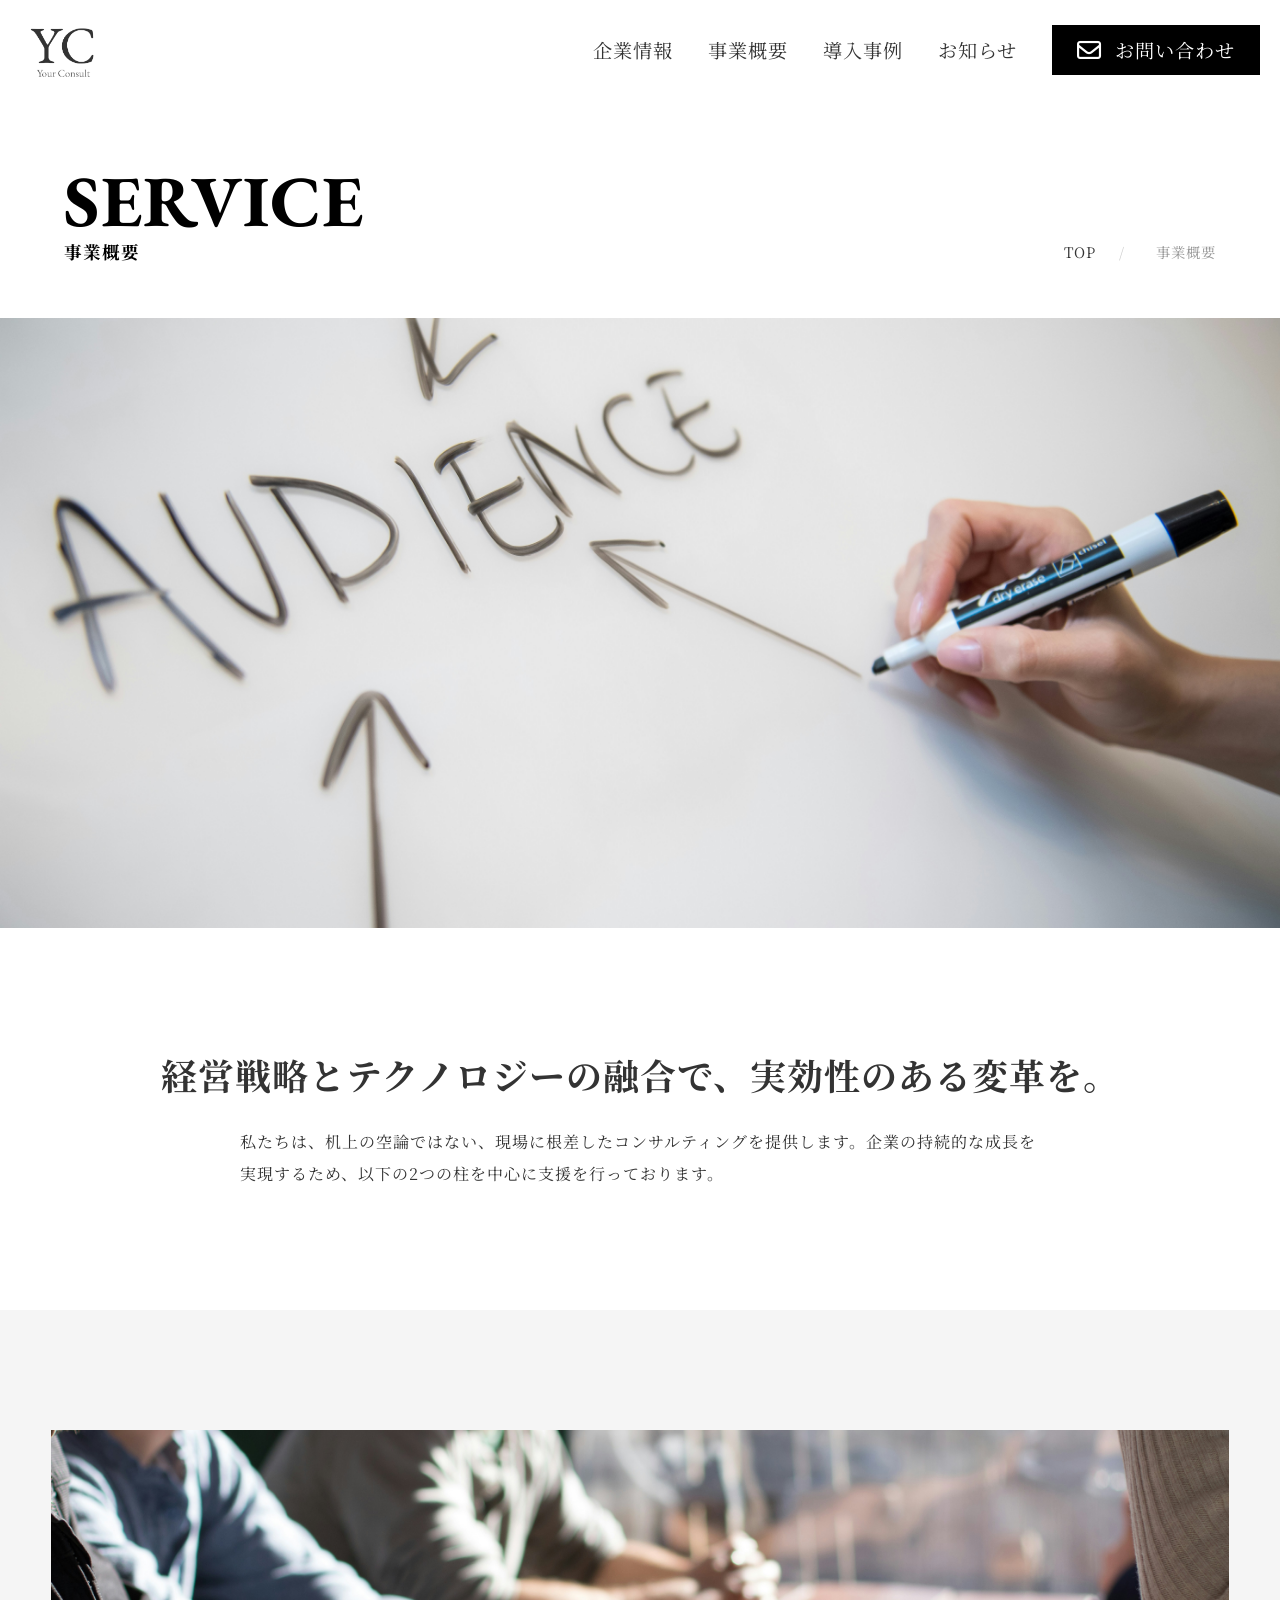
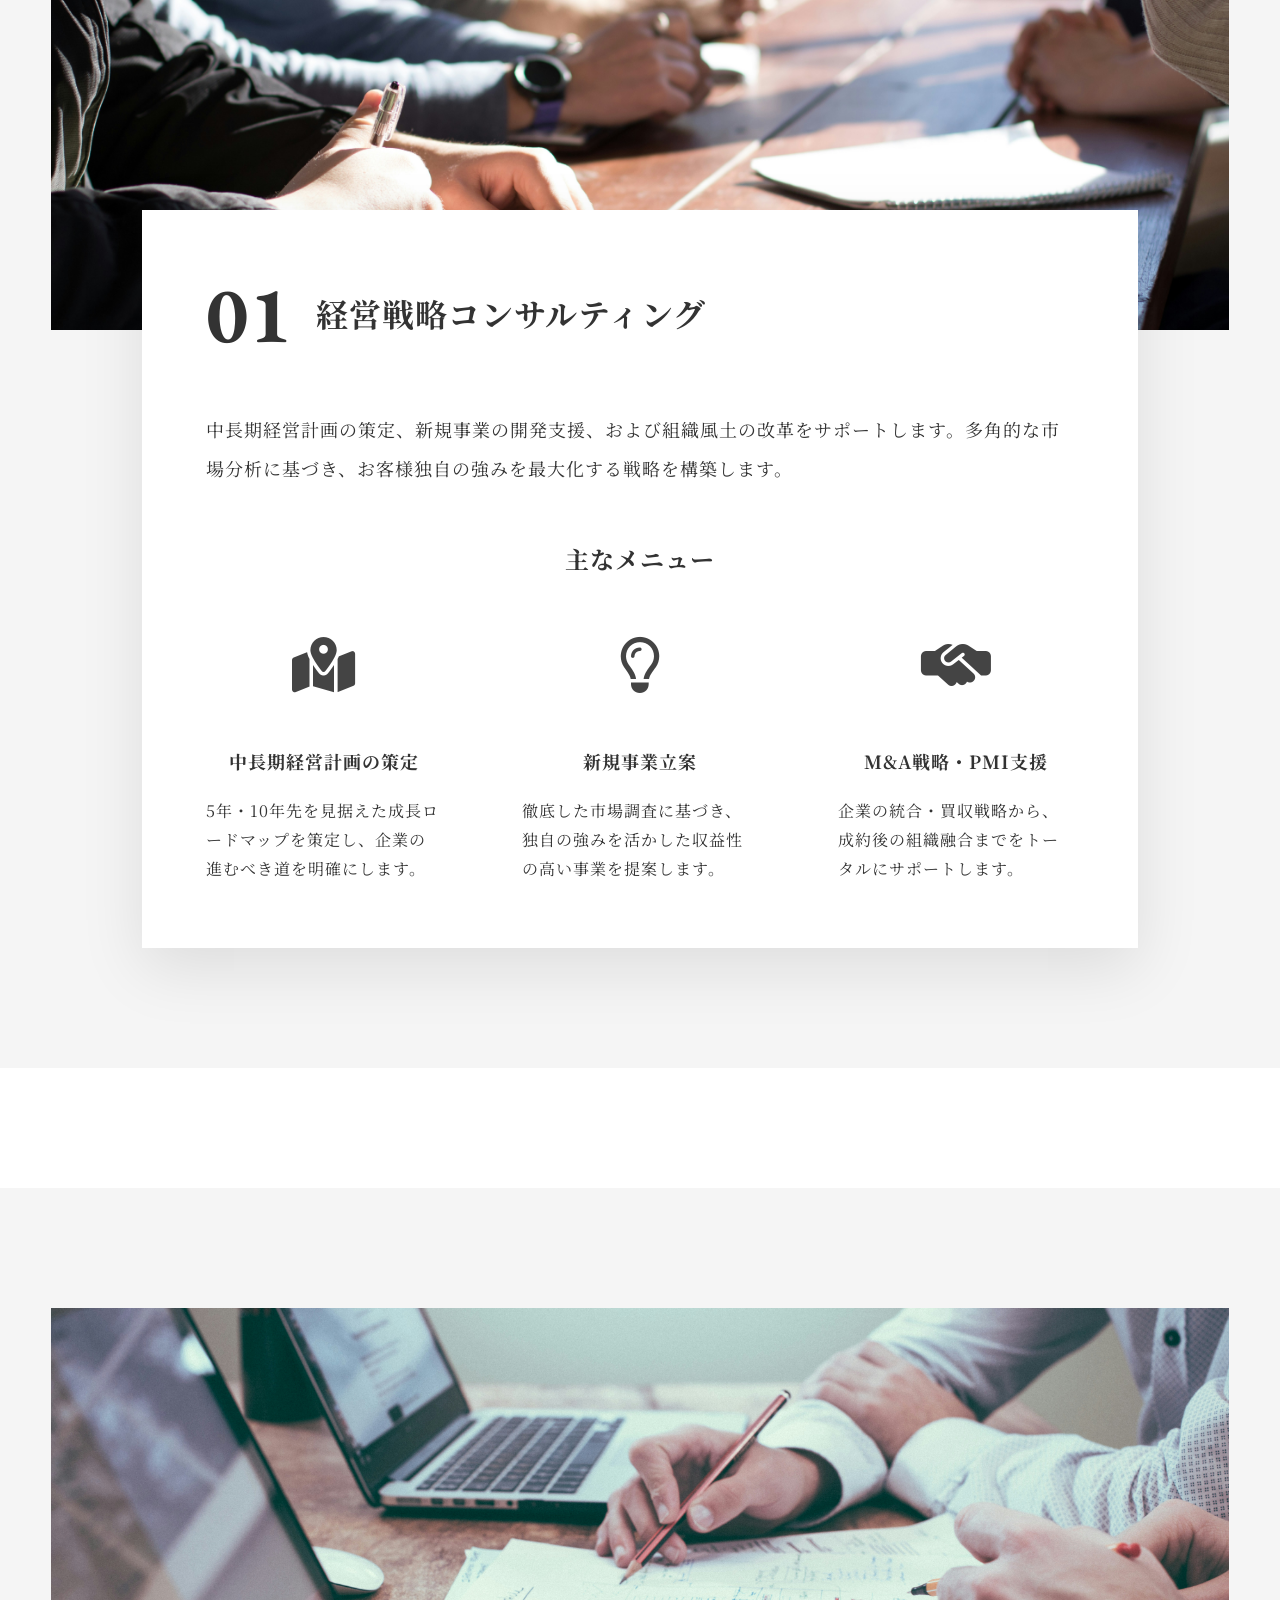
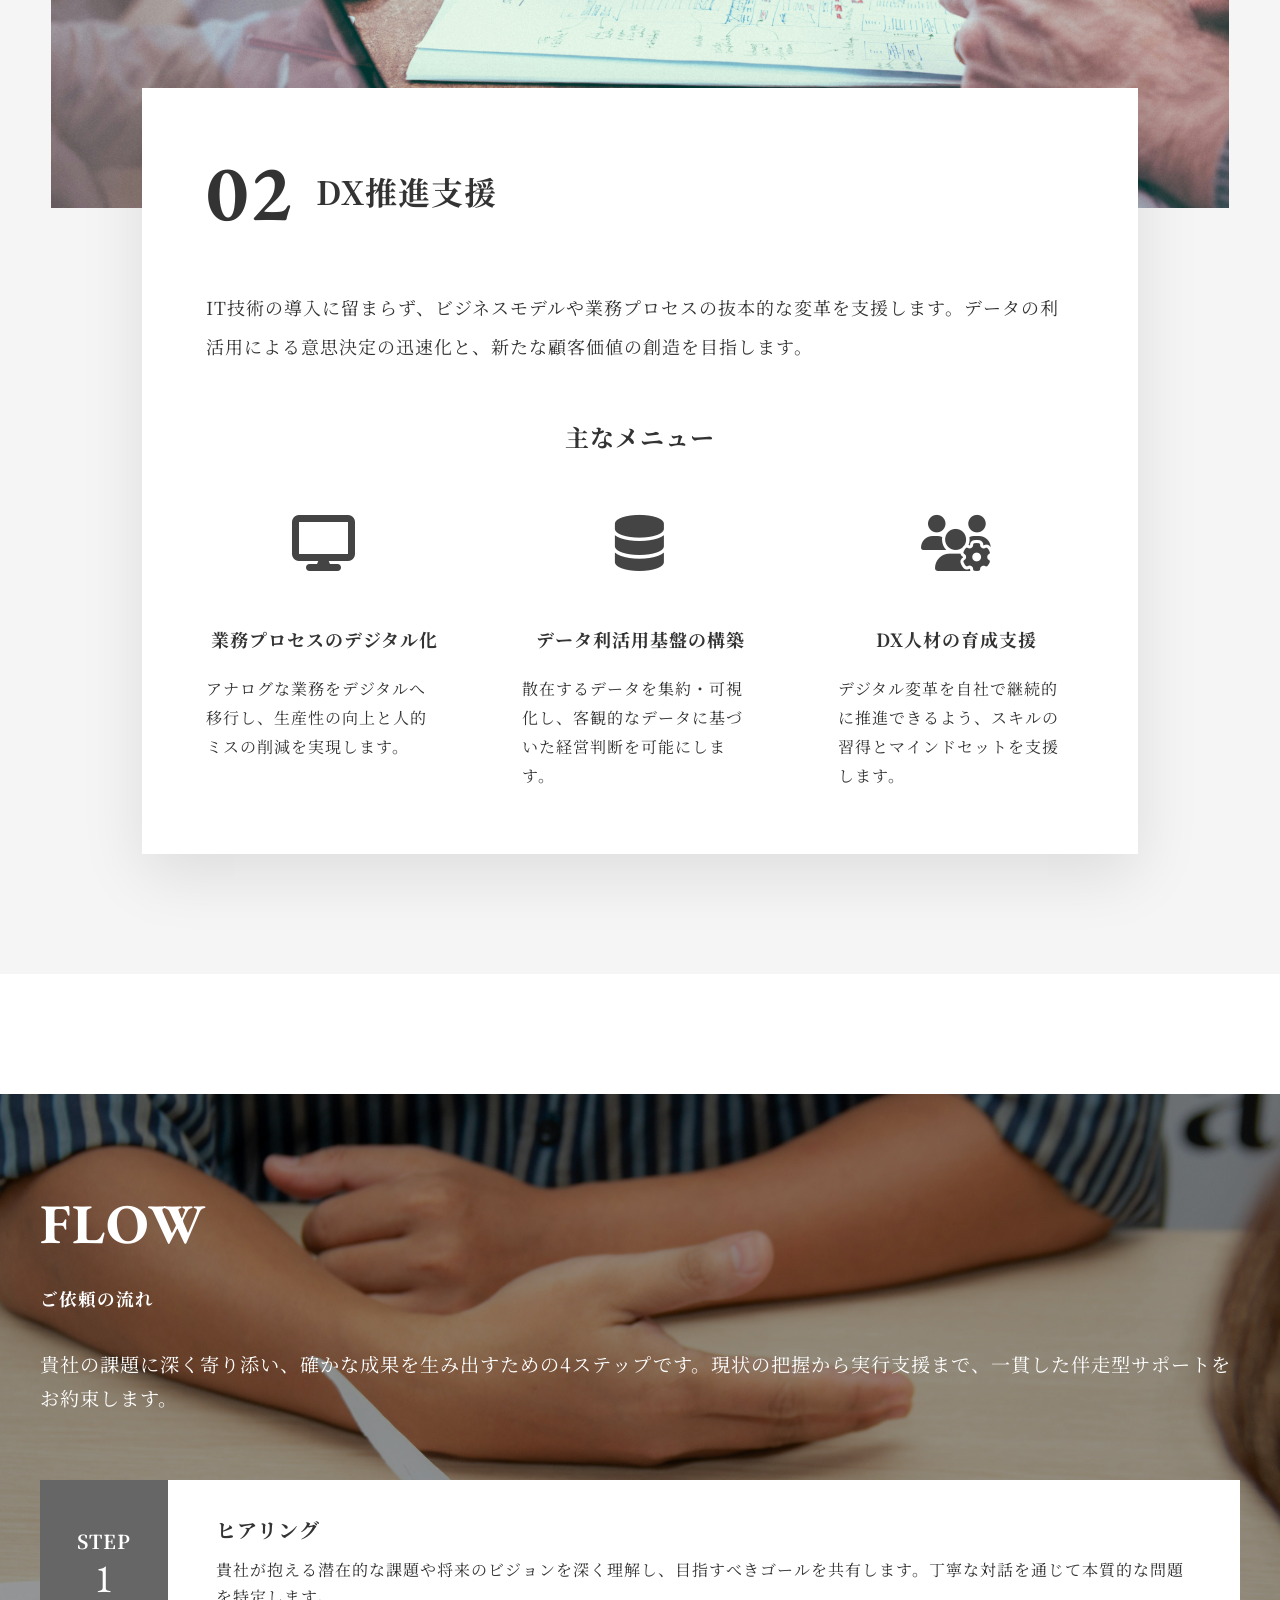
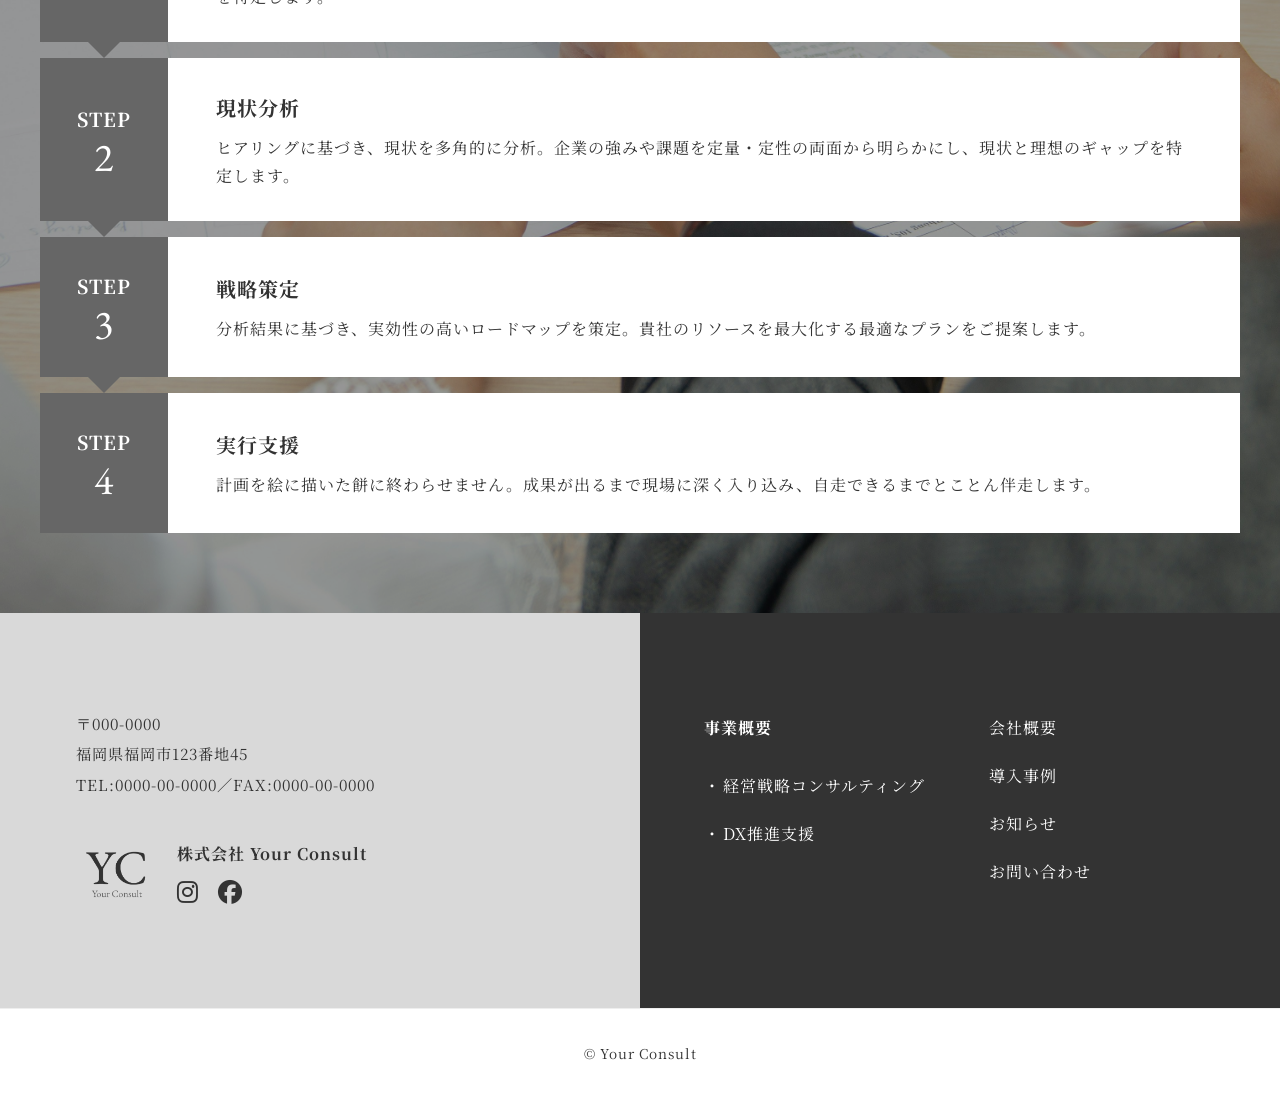
==== service.html @ 3cae65f7 "first-commit" ====
<!DOCTYPE html>
<html lang="ja">
<head>
  <meta charset="UTF-8">
  <meta http-equiv="X-UA-Compatible" content="IE=edge">
  <meta name="viewport" content="width=device-width, initial-scale=1">
  <title>YC | Your Consult</title> <link rel="icon" href="img/favicon.png"> <link rel="apple-touch-icon" href="img/favicon.png">

  <link rel="preconnect" href="https://fonts.googleapis.com">
  <link rel="preconnect" href="https://fonts.gstatic.com" crossorigin>
  <link rel="stylesheet" href="https://cdnjs.cloudflare.com/ajax/libs/font-awesome/6.5.1/css/all.min.css">
  <link href="https://fonts.googleapis.com/css2?family=EB+Garamond:ital,wght@0,400..800;1,400..800&family=Noto+Serif+JP:wght@200..900&display=swap" rel="stylesheet">

  <link rel="stylesheet" type="text/css" href="css/style.css">
</head>
<body>

  <header class="header" id="header">
  <div class="header-wrap">
    <h1 class="header-wrap__logo">
      <a href="index.html">
        <img src="img/logo.png" alt="ロゴ">
      </a>
    </h1>

    <div class="header-wrap__nav-wrapper">

      <div class="header-wrap__nav-logo">
        <a href="index.html">
          <img src="img/logo.png" alt="ロゴ">
        </a>
      </div>

      <nav class="header-wrap__nav">
        <ul class="header-wrap__list">
          <li class="header-wrap__item"><a href="company.html">企業情報</a></li>
          <li class="header-wrap__item"><a href="service.html">事業概要</a></li>
          <li class="header-wrap__item"><a href="works.html">導入事例</a></li>
          <li class="header-wrap__item"><a href="news.html">お知らせ</a></li>
        </ul>
      </nav>

      <div class="header-wrap__contact">
        <a href="contact.html">
          <i class="fa-regular fa-envelope"></i>
          <span class="contact-text">お問い合わせ</span>
        </a>
      </div>
    </div> <button class="toggle_btn" id="js-hamburger">
      <span></span>
      <span></span>
    </button>
    
  </div>
</header>

<main>

    <section class="p-lower-header">
  <div class="p-lower-header__inner">
    <div class="p-lower-header__title-set">
      <h2 class="p-lower-header__eng">SERVICE</h2>
      <p class="p-lower-header__jp">事業概要</p>
    </div>
    <nav class="breadcrumb" aria-label="パンくずリスト">
      <ul class="breadcrumb__list">
        <li class="breadcrumb__item">
          <a href="index.html">TOP</a>
        </li>
        <li class="breadcrumb__item">
          <span>事業概要</span>
        </li>
      </ul>
    </nav>
  </div>
</section>

<div class="p-lower-visual">
  <div class="p-lower-visual__img">
    <img src="img/service-fv.jpg" alt="事業概要メインビジュアル">
  </div>
</div>

<section class="p-service-lead">
  <div class="l-inner">
    <h3 class="p-service-lead__ttl">経営戦略とテクノロジーの融合で、実効性のある変革を。</h3>
    <p class="p-service-lead__txt">
      私たちは、机上の空論ではない、現場に根差したコンサルティングを提供します。企業の持続的な成長を実現するため、以下の2つの柱を中心に支援を行っております。
    </p>
  </div>
</section>


<section id="service-strategy" class="p-service-content">
  <div class="p-service-content__container">
    
    <div class="p-service-content__img">
      <img src="img/service01.jpg" alt="経営戦略コンサルティング">
    </div>

    <div class="p-service-content__box">
      <div class="p-service-content__head">
        <span class="p-service-content__num">01</span>
        <h2 class="p-service-content__ttl">経営戦略コンサルティング</h2>
      </div>

      <p class="p-service-content__lead-txt">
        中長期経営計画の策定、新規事業の開発支援、および組織風土の改革をサポートします。多角的な市場分析に基づき、お客様独自の強みを最大化する戦略を構築します。
      </p>

      <div class="p-service-menu">
        <h3 class="p-service-menu__ttl">主なメニュー</h3>
        <ul class="p-service-menu__list">
          <li class="p-service-menu__item">
            <div class="p-service-menu__icon"><i class="fa-solid fa-map-location-dot"></i></div>
            <p class="p-service-menu__sub-ttl">中長期経営計画の策定</p>
            <p class="p-service-menu__sub-txt">5年・10年先を見据えた成長ロードマップを策定し、企業の進むべき道を明確にします。</p>
          </li>
          <li class="p-service-menu__item">
            <div class="p-service-menu__icon"><i class="fa-regular fa-lightbulb"></i></div>
            <p class="p-service-menu__sub-ttl">新規事業立案</p>
            <p class="p-service-menu__sub-txt">徹底した市場調査に基づき、独自の強みを活かした収益性の高い事業を提案します。</p>
          </li>
          <li class="p-service-menu__item">
            <div class="p-service-menu__icon"><i class="fa-solid fa-handshake-simple"></i></div>
            <p class="p-service-menu__sub-ttl">M&A戦略・PMI支援</p>
            <p class="p-service-menu__sub-txt">企業の統合・買収戦略から、成約後の組織融合までをトータルにサポートします。</p>
          </li>
        </ul>
      </div>
    </div>
  </div>
</section>

<section id="service-dx" class="p-service-content">
  <div class="p-service-content__container">
    
    <div class="p-service-content__img">
      <img src="img/fv-service002.jpg" alt="DX推進支援">
    </div>

    <div class="p-service-content__box">
      <div class="p-service-content__head">
        <span class="p-service-content__num">02</span>
        <h2 class="p-service-content__ttl">DX推進支援</h2>
      </div>

      <p class="p-service-content__lead-txt">
        IT技術の導入に留まらず、ビジネスモデルや業務プロセスの抜本的な変革を支援します。データの利活用による意思決定の迅速化と、新たな顧客価値の創造を目指します。
      </p>

      <div class="p-service-menu">
        <h3 class="p-service-menu__ttl">主なメニュー</h3>
        <ul class="p-service-menu__list">
          <li class="p-service-menu__item">
            <div class="p-service-menu__icon"><i class="fa-solid fa-display"></i></div>
            <p class="p-service-menu__sub-ttl">業務プロセスのデジタル化</p>
            <p class="p-service-menu__sub-txt">アナログな業務をデジタルへ移行し、生産性の向上と人的ミスの削減を実現します。</p>
          </li>
          <li class="p-service-menu__item">
            <div class="p-service-menu__icon"><i class="fa-solid fa-database"></i></div>
            <p class="p-service-menu__sub-ttl">データ利活用基盤の構築</p>
            <p class="p-service-menu__sub-txt">散在するデータを集約・可視化し、客観的なデータに基づいた経営判断を可能にします。</p>
          </li>
          <li class="p-service-menu__item">
            <div class="p-service-menu__icon"><i class="fa-solid fa-users-gear"></i></div>
            <p class="p-service-menu__sub-ttl">DX人材の育成支援</p>
            <p class="p-service-menu__sub-txt">デジタル変革を自社で継続的に推進できるよう、スキルの習得とマインドセットを支援します。</p>
          </li>
        </ul>
      </div>
    </div>
  </div>
</section>

<section id="service-flow" class="p-service-flow">
  <div class="l-inner p-service-flow__container">
    
    <div class="p-service-flow__head">
      <h2 class="p-service-flow__ttl">FLOW</h2>
      <p class="p-service-flow__sub-ttl">ご依頼の流れ</p>
    </div>

    <p class="p-service-flow__lead">
      貴社の課題に深く寄り添い、確かな成果を生み出すための4ステップです。現状の把握から実行支援まで、一貫した伴走型サポートをお約束します。
    </p>

    <div class="p-service-flow__list">
      
      <div class="p-service-flow__item">
        <div class="p-service-flow__step">
          <span class="p-service-flow__step-label">STEP</span>
          <span class="p-service-flow__step-num">1</span>
        </div>
        <div class="p-service-flow__body">
          <h3 class="p-service-flow__item-ttl">ヒアリング</h3>
          <p class="p-service-flow__item-txt">貴社が抱える潜在的な課題や将来のビジョンを深く理解し、目指すべきゴールを共有します。丁寧な対話を通じて本質的な問題を特定します。</p>
        </div>
      </div>

      <div class="p-service-flow__item">
        <div class="p-service-flow__step">
          <span class="p-service-flow__step-label">STEP</span>
          <span class="p-service-flow__step-num">2</span>
        </div>
        <div class="p-service-flow__body">
          <h3 class="p-service-flow__item-ttl">現状分析</h3>
          <p class="p-service-flow__item-txt">ヒアリングに基づき、現状を多角的に分析。企業の強みや課題を定量・定性の両面から明らかにし、現状と理想のギャップを特定します。</p>
        </div>
      </div>

      <div class="p-service-flow__item">
        <div class="p-service-flow__step">
          <span class="p-service-flow__step-label">STEP</span>
          <span class="p-service-flow__step-num">3</span>
        </div>
        <div class="p-service-flow__body">
          <h3 class="p-service-flow__item-ttl">戦略策定</h3>
          <p class="p-service-flow__item-txt">分析結果に基づき、実効性の高いロードマップを策定。貴社のリソースを最大化する最適なプランをご提案します。</p>
        </div>
      </div>

      <div class="p-service-flow__item --last">
        <div class="p-service-flow__step">
          <span class="p-service-flow__step-label">STEP</span>
          <span class="p-service-flow__step-num">4</span>
        </div>
        <div class="p-service-flow__body">
          <h3 class="p-service-flow__item-ttl">実行支援</h3>
          <p class="p-service-flow__item-txt">計画を絵に描いた餅に終わらせません。成果が出るまで現場に深く入り込み、自走できるまでとことん伴走します。</p>
        </div>
      </div>

    </div>
  </div>
</section>






</main>



<footer class="footer">
  <div class="footer-wrap">
    <div class="footer-left">
      <div class="footer-left__inner">
        <p class="footer-info">
          〒000-0000<br>
          福岡県福岡市123番地45<br>
          TEL:0000-00-0000／FAX:0000-00-0000
        </p>

        <div class="footer-logo-set">
          <div class="footer-logo">
            <a href="index.html">
              <img src="img/logo.png" alt="株式会社 Your Consult">
            </a>
          </div>
          <div class="footer-company-info">
            <span class="footer-company-name">株式会社 Your Consult</span>
            <div class="footer-sns">
              <a href="#"><i class="fa-brands fa-instagram"></i></a>
              <a href="#"><i class="fa-brands fa-facebook"></i></a>
            </div>
          </div>
        </div>
      </div>
    </div>

    <div class="footer-right">
      <div class="footer-right__inner">
        <div class="footer-nav">
          <div class="footer-nav__group">
            <a href="service.html" class="footer-nav__ttl">事業概要</a>
            <ul class="footer-nav__list --dot">
              <li><a href="#">経営戦略コンサルティング</a></li>
              <li><a href="#">DX推進支援</a></li>
            </ul>
          </div>
          <div class="footer-nav__group">
            <ul class="footer-nav__list">
              <li><a href="company.html">会社概要</a></li>
              <li><a href="works.html">導入事例</a></li>
              <li><a href="news.html">お知らせ</a></li>
              <li><a href="contact.html">お問い合わせ</a></li>
            </ul>
          </div>
        </div>
      </div>
    </div>
  </div>
  <p class="copyright">&copy; Your Consult</p>
</footer>









  <script src="https://ajax.googleapis.com/ajax/libs/jquery/3.6.0/jquery.min.js"></script>
  <script type="text/javascript" src="js/main.js"></script>
</body>
</html>
---- css/style.css ----
@charset "UTF-8";
html, body, div, span, object, iframe,
h1, h2, h3, h4, h5, h6, p, blockquote, pre,
abbr, address, cite, code,
del, dfn, em, img, ins, kbd, q, samp,
small, strong, sub, sup, var,
b, i,
dl, dt, dd, ol, ul, li,
fieldset, form, label, legend,
table, caption, tbody, tfoot, thead, tr, th, td,
article, aside, canvas, details, figcaption, figure,
footer, header, hgroup, menu, nav, section, summary,
time, mark, audio, video {
  margin: 0;
  padding: 0;
  border: 0;
  outline: 0;
  font-size: 100%;
  vertical-align: baseline;
  background: transparent;
}

body {
  line-height: 1;
}

article, aside, details, figcaption, figure,
footer, header, hgroup, menu, nav, section {
  display: block;
}

nav ul {
  list-style: none;
}

blockquote, q {
  quotes: none;
}

blockquote:before, blockquote:after,
q:before, q:after {
  content: "";
  content: none;
}

a {
  margin: 0;
  padding: 0;
  font-size: 100%;
  vertical-align: baseline;
  background: transparent;
}

/* change colors to suit your needs */
ins {
  background-color: #ff9;
  color: #000;
  text-decoration: none;
}

/* change colors to suit your needs */
mark {
  background-color: #ff9;
  color: #000;
  font-style: italic;
  font-weight: bold;
}

del {
  text-decoration: line-through;
}

abbr[title], dfn[title] {
  border-bottom: 1px dotted;
  cursor: help;
}

table {
  border-collapse: collapse;
  border-spacing: 0;
}

/* change border color to suit your needs */
hr {
  display: block;
  height: 1px;
  border: 0;
  border-top: 1px solid #cccccc;
  margin: 1em 0;
  padding: 0;
}

input, select {
  vertical-align: middle;
}

html {
  font-size: 100%;
}

body {
  font-family: "Noto Serif JP", serif;
  color: #333;
  line-height: 1.8;
  letter-spacing: 1px;
  word-break: break-all;
  scroll-behavior: smooth;
}

a {
  text-decoration: none;
  color: inherit;
}

li {
  list-style: none;
}

.header {
  width: 100%;
  background-color: #fff;
  position: relative;
  z-index: 100;
}
.header-wrap {
  max-width: 100rem;
  height: 6.25rem;
  margin: 0 auto;
  display: flex;
  align-items: center;
  justify-content: space-between;
  box-sizing: border-box;
  padding-right: 1.25rem;
}
.header-wrap__logo a {
  display: block;
  line-height: 0;
  transition: opacity 0.3s;
  padding-left: 1.25rem;
  outline: none;
}
.header-wrap__logo a:hover {
  opacity: 0.7;
}
.header-wrap__logo a:focus {
  outline: none;
}
.header-wrap__logo img {
  height: 3.75rem;
  width: auto;
  border: none;
  outline: none;
}
.header-wrap__nav-wrapper {
  display: flex;
  align-items: center;
  justify-content: space-between;
  gap: 2.19rem;
  margin-left: auto;
}
@media screen and (max-width: 767px) {
  .header-wrap__nav-wrapper {
    position: fixed;
    top: 0;
    left: 100%;
    width: 100%;
    height: 100vh;
    background-color: #fff;
    flex-direction: column;
    justify-content: center;
    transition: all 0.5s;
    z-index: 90;
    margin-left: 0;
  }
}
.header-wrap__nav-logo {
  display: none;
}
@media screen and (max-width: 767px) {
  .header-wrap__nav-logo {
    display: block;
    margin-bottom: 3.13rem;
  }
  .header-wrap__nav-logo img {
    height: 3.13rem;
    width: auto;
  }
}
.header-wrap__list {
  display: flex;
  align-items: center;
  justify-content: space-between;
  gap: 2.19rem;
}
@media screen and (max-width: 767px) {
  .header-wrap__list {
    flex-direction: column;
    margin-bottom: 2.5rem;
  }
}
.header-wrap__item a {
  text-decoration: none;
  color: #333;
  font-weight: 400;
  font-size: 1.2rem;
  position: relative;
  padding: 0.31rem 0;
  white-space: nowrap;
}
.header-wrap__item a::after {
  content: "";
  position: absolute;
  bottom: 0;
  left: 50%;
  width: 0;
  height: 0.06rem;
  background-color: #333;
  transition: all 0.3s;
  transform: translateX(-50%);
}
.header-wrap__item a:hover::after {
  width: 100%;
}
.header-wrap__contact a {
  display: flex;
  align-items: center;
  justify-content: space-between;
  gap: 0.5rem;
  background-color: #000;
  color: #fff;
  padding: 0.75rem 1.5rem;
  text-decoration: none;
  position: relative;
  overflow: hidden;
  z-index: 1;
  border: 0.06rem solid #000;
  font-size: 1.2rem;
  line-height: 1;
  transition: color 0.5s;
  white-space: nowrap;
}
.header-wrap__contact a::before {
  content: "";
  position: absolute;
  top: 0;
  left: 0;
  width: 100%;
  height: 100%;
  background-color: #fff;
  transform: scaleY(0);
  transform-origin: center;
  transition: transform 0.5s;
  z-index: -1;
}
.header-wrap__contact a:hover {
  color: #000;
}
.header-wrap__contact a:hover::before {
  transform: scaleY(1);
}
.header-wrap__contact a i {
  font-size: 1.5rem;
  margin-right: 0.31rem;
  display: flex;
  align-items: center;
}

@media screen and (max-width: 767px) {
  .header.open .header-wrap__nav-wrapper {
    left: 0;
  }
}

.toggle_btn {
  display: none;
  z-index: 110;
  background: none;
  border: none;
  outline: none;
  padding: 0;
  cursor: pointer;
}
@media screen and (max-width: 767px) {
  .toggle_btn {
    display: block;
    width: 1.88rem;
    height: 1.25rem;
    position: fixed;
    top: 2.5rem;
    right: 1.25rem;
  }
}
.toggle_btn span {
  display: block;
  width: 100%;
  height: 0.13rem;
  background-color: #333;
  position: absolute;
  left: 0;
  transition: all 0.5s;
  pointer-events: none;
}
.toggle_btn span:nth-child(1) {
  top: 0;
}
.toggle_btn span:nth-child(2) {
  bottom: 0;
}

.header.open .toggle_btn span:nth-child(1) {
  top: 50%;
  transform: translateY(-50%) rotate(-45deg);
}
.header.open .toggle_btn span:nth-child(2) {
  top: 50%;
  transform: translateY(-50%) rotate(45deg);
}

.footer {
  width: 100%;
}
.footer-wrap {
  display: flex;
  align-items: center;
  justify-content: stretch;
  align-items: stretch;
}
@media screen and (max-width: 767px) {
  .footer-wrap {
    flex-direction: column-reverse;
  }
}
.footer-left {
  width: 50%;
  background-color: #d9d9d9;
  padding: 6rem 0;
  display: flex;
  align-items: center;
  justify-content: flex-end;
}
@media screen and (max-width: 767px) {
  .footer-left {
    width: 100%;
    padding: 4rem 0;
    justify-content: center;
  }
}
.footer-left__inner {
  width: 100%;
  max-width: calc(1000px / 2);
  padding-inline: 1.25rem;
  padding-right: 4rem;
}
@media screen and (max-width: 767px) {
  .footer-left__inner {
    padding-right: 1.25rem;
    max-width: 500px;
    display: flex;
    flex-direction: column;
    align-items: center;
    text-align: center;
  }
}
.footer-left .footer-info {
  line-height: 2;
  margin-bottom: 2.5rem;
  font-size: 0.95rem;
  color: #333;
}
.footer-left .footer-logo-set {
  display: flex;
  align-items: center;
  justify-content: flex-start;
  align-items: center;
  gap: 1.2rem;
}
@media screen and (max-width: 767px) {
  .footer-left .footer-logo-set {
    justify-content: center;
  }
}
.footer-left .footer-logo-set .footer-logo img {
  height: 3.5rem;
  width: auto;
}
.footer-left .footer-logo-set .footer-company-name {
  font-weight: bold;
  font-size: 1rem;
  color: #333;
}
.footer-left .footer-logo-set .footer-sns {
  display: flex;
  align-items: center;
  justify-content: flex-start;
  gap: 1.2rem;
  font-size: 1.5rem;
}
@media screen and (max-width: 767px) {
  .footer-left .footer-logo-set .footer-sns {
    justify-content: center;
  }
}
.footer-left .footer-logo-set .footer-sns a {
  color: #333;
  transition: opacity 0.3s;
}
.footer-left .footer-logo-set .footer-sns a:hover {
  opacity: 0.7;
}
.footer-right {
  width: 50%;
  background-color: #333;
  padding: 6rem 0;
  display: flex;
  align-items: center;
  justify-content: flex-start;
}
@media screen and (max-width: 767px) {
  .footer-right {
    width: 100%;
    padding: 4rem 0;
    justify-content: center;
  }
}
.footer-right__inner {
  width: 100%;
  max-width: calc(1000px / 2);
  padding-inline: 1.25rem;
  padding-left: 4rem;
}
@media screen and (max-width: 767px) {
  .footer-right__inner {
    padding-left: 1.25rem;
    max-width: 500px;
    display: flex;
    flex-direction: column;
    align-items: center;
  }
}
.footer-right .footer-nav {
  display: flex;
  align-items: center;
  justify-content: flex-start;
  align-items: flex-start;
  gap: 4rem;
}
@media screen and (max-width: 767px) {
  .footer-right .footer-nav {
    gap: 3rem;
    justify-content: center;
  }
}
.footer-right .footer-nav__group {
  display: flex;
  flex-direction: column;
}
@media screen and (max-width: 767px) {
  .footer-right .footer-nav__group {
    align-items: flex-start;
    width: fit-content;
  }
}
.footer-right .footer-nav__ttl {
  display: block;
  color: #fff;
  font-weight: bold;
  margin-bottom: 1.8rem;
  font-size: 1rem;
  text-decoration: none;
}
@media screen and (max-width: 767px) {
  .footer-nav__group:first-child .footer-right .footer-nav__ttl {
    padding-left: 1.2rem;
  }
}
.footer-right .footer-nav__list {
  list-style: none;
  padding: 0;
  margin: 0;
}
.footer-right .footer-nav__list li {
  margin-bottom: 1.2rem;
}
.footer-right .footer-nav__list li a {
  color: #fff;
  text-decoration: none;
  font-size: 1rem;
}
.footer-right .footer-nav__list.--dot li {
  position: relative;
  padding-left: 1.2rem;
}
.footer-right .footer-nav__list.--dot li::before {
  content: "・";
  position: absolute;
  left: 0;
  color: #fff;
}
.footer .copyright {
  background-color: #fff;
  color: #333;
  text-align: center;
  padding: 2rem 0;
  font-size: 0.85rem;
  border-top: 1px solid #eee;
}

.p-lower-header {
  padding: 4rem 0 50px;
  background-color: #fff;
}
@media screen and (max-width: 767px) {
  .p-lower-header {
    padding: 2rem 0 50px;
  }
}
.p-lower-header__inner {
  width: 90%;
  max-width: 87.5rem;
  margin-inline: auto;
  display: flex;
  justify-content: space-between;
  align-items: flex-end;
}
@media screen and (max-width: 767px) {
  .p-lower-header__inner {
    flex-direction: column;
    align-items: flex-start;
    gap: 2rem;
  }
}
.p-lower-header__eng {
  font-family: "EB Garamond", serif;
  font-size: 4.5rem;
  font-weight: bold;
  color: #000;
  line-height: 1;
}
@media screen and (max-width: 767px) {
  .p-lower-header__eng {
    font-size: 3rem;
  }
}
.p-lower-header__jp {
  font-size: 1.1rem;
  font-weight: bold;
  color: #000;
}

.p-lower-visual {
  width: 100%;
  overflow: hidden;
}
.p-lower-visual__img {
  width: 100%;
  height: calc(100vh - 80px - 4rem - 50px - 6rem);
}
@media screen and (max-width: 767px) {
  .p-lower-visual__img {
    height: 60vh;
  }
}
.p-lower-visual__img img {
  width: 100%;
  height: 100%;
  object-fit: cover;
  vertical-align: bottom;
}

.breadcrumb__list {
  display: flex;
  list-style: none;
  gap: 0.5rem;
  font-size: 0.9rem;
}
.breadcrumb__item {
  display: flex;
  align-items: center;
}
.breadcrumb__item:not(:last-child)::after {
  content: "/";
  margin-left: 0.5rem;
}
.breadcrumb__item a {
  text-decoration: none;
  color: #333;
}

.p-top-message {
  padding: 7.5rem 0;
  background-color: #fff;
}
@media screen and (max-width: 767px) {
  .p-top-message {
    padding: 5.625rem 0;
  }
}
.p-top-message__inner {
  width: 90%;
  max-width: 87.5rem;
  margin-inline: auto;
}
.p-top-message__header {
  margin-bottom: 4rem;
  text-align: left;
}
@media screen and (max-width: 767px) {
  .p-top-message__header {
    text-align: center;
    margin-bottom: 3rem;
  }
}
.p-top-message__eng {
  font-family: "EB Garamond", serif;
  font-size: 3.5rem;
  font-weight: bold;
  color: #000;
  line-height: 1;
}
@media screen and (max-width: 767px) {
  .p-top-message__eng {
    font-size: 2.5rem;
  }
}
.p-top-message__jp {
  font-size: 1.1rem;
  font-weight: bold;
  color: #000;
}
.p-top-message__contents {
  max-width: 75rem;
  margin-inline: auto;
  text-align: center;
}
.p-top-message__img {
  width: 75%;
  margin-bottom: 4rem;
  margin-inline: auto;
}
.p-top-message__img img {
  width: 100%;
  height: auto;
}
.p-top-message__body {
  max-width: 50rem;
  margin-inline: auto;
  text-align: left;
}
.p-top-message__title {
  font-size: 1.75rem;
  font-weight: bold;
  color: #333;
  margin-bottom: 3rem;
  text-align: center;
  line-height: 1.5;
}
@media screen and (max-width: 767px) {
  .p-top-message__title {
    font-size: 1.4rem;
  }
}
@media screen and (max-width: 480px) {
  .p-top-message__title {
    font-size: 1.2rem;
  }
}
.p-top-message__text {
  font-size: 1.1rem;
  line-height: 2.2;
  color: #333;
}
@media screen and (max-width: 767px) {
  .p-top-message__text {
    font-size: 1rem;
  }
}
.p-top-message__signature {
  margin-top: 4rem;
  font-size: 1.5rem;
  font-weight: bold;
  color: #333;
  text-align: right;
}
@media screen and (max-width: 767px) {
  .p-top-message__signature {
    font-size: 1.25rem;
  }
}

.p-corporate {
  padding-bottom: 7.5rem;
  background-color: #fff;
}
@media screen and (max-width: 767px) {
  .p-corporate {
    padding-bottom: 5.625rem;
  }
}
.p-corporate__inner {
  width: 90%;
  max-width: 87.5rem;
  margin-inline: auto;
}
.p-corporate__header {
  margin-bottom: 4rem;
  text-align: left;
}
@media screen and (max-width: 767px) {
  .p-corporate__header {
    text-align: center;
    margin-bottom: 3rem;
  }
}
.p-corporate__eng {
  font-family: "EB Garamond", serif;
  font-size: 3.5rem;
  font-weight: bold;
  color: #000;
  line-height: 1;
}
@media screen and (max-width: 767px) {
  .p-corporate__eng {
    font-size: 2.5rem;
  }
}
.p-corporate__jp {
  font-size: 1.1rem;
  font-weight: bold;
  color: #000;
}
.p-corporate__contents {
  max-width: 75rem;
  margin-inline: auto;
}
.p-corporate__table {
  width: 100%;
  border-bottom: 1px solid #ccc;
}
.p-corporate__table tr {
  border-bottom: 1px solid #ccc;
}
.p-corporate__table tr:last-child {
  border-bottom: none;
}
.p-corporate__table th, .p-corporate__table td {
  padding: 2.5rem 1.5rem;
  text-align: left;
  font-size: 1.1rem;
  color: #333;
}
@media screen and (max-width: 767px) {
  .p-corporate__table th, .p-corporate__table td {
    padding: 1.5rem 1rem;
    font-size: 1rem;
  }
}
.p-corporate__table th {
  width: 25%;
  font-weight: bold;
}
@media screen and (max-width: 767px) {
  .p-corporate__table th {
    width: 35%;
  }
}
.p-corporate__table td {
  width: 75%;
  line-height: 1.6;
}

.p-member {
  padding-bottom: 7.5rem;
  background-color: #fff;
}
@media screen and (max-width: 767px) {
  .p-member {
    padding-bottom: 5.625rem;
  }
}
.p-member__inner {
  width: 90%;
  max-width: 87.5rem;
  margin-inline: auto;
}
.p-member__header {
  margin-bottom: 4rem;
  text-align: left;
}
@media screen and (max-width: 767px) {
  .p-member__header {
    text-align: center;
    margin-bottom: 3rem;
  }
}
.p-member__eng {
  font-family: "EB Garamond", serif;
  font-size: 3.5rem;
  font-weight: bold;
  color: #000;
  line-height: 1;
}
@media screen and (max-width: 767px) {
  .p-member__eng {
    font-size: 2.5rem;
  }
}
.p-member__jp {
  font-size: 1.1rem;
  font-weight: bold;
  color: #000;
}
.p-member__contents {
  max-width: 75rem;
  margin-inline: auto;
}
.p-member__lead {
  font-size: 1.1rem;
  line-height: 2;
  color: #333;
  margin-bottom: 4rem;
  text-align: left;
}
@media screen and (max-width: 767px) {
  .p-member__lead {
    font-size: 1rem;
    text-align: center;
  }
}
.p-member__list {
  display: grid;
  grid-template-columns: repeat(4, 1fr);
  column-gap: 2.5rem;
  row-gap: 2rem;
}
@media screen and (max-width: 767px) {
  .p-member__list {
    grid-template-columns: repeat(2, 1fr);
    column-gap: 1.5rem;
  }
}
.p-member__item {
  text-align: center;
}
.p-member__item.is-member06 .p-member__img img {
  object-position: 20% center;
}
.p-member__item.is-member08 .p-member__img img {
  object-position: 88% center;
}
.p-member__img {
  width: 100%;
  aspect-ratio: 1/1;
  margin-bottom: 1.5rem;
  overflow: hidden;
}
.p-member__img img {
  width: 100%;
  height: 100%;
  object-fit: cover;
  object-position: center;
  transition: transform 0.3s ease;
}
.p-member__img:hover img {
  transform: scale(1.05);
}
.p-member__role {
  font-size: 0.9rem;
  color: #333;
  margin-bottom: 0.5rem;
}
.p-member__name {
  font-size: 1.25rem;
  font-weight: bold;
  color: #333;
}
@media screen and (max-width: 480px) {
  .p-member__name {
    font-size: 1rem;
  }
}

.p-access {
  padding-bottom: 7.5rem;
  background-color: #fff;
}
@media screen and (max-width: 767px) {
  .p-access {
    padding-bottom: 5.625rem;
  }
}
.p-access__inner {
  width: 90%;
  max-width: 87.5rem;
  margin-inline: auto;
}
.p-access__header {
  margin-bottom: 4rem;
}
@media screen and (max-width: 767px) {
  .p-access__header {
    text-align: center;
    margin-bottom: 3rem;
  }
}
.p-access__eng {
  font-family: "EB Garamond", serif;
  font-size: 3.5rem;
  font-weight: bold;
  color: #000;
  line-height: 1;
}
@media screen and (max-width: 767px) {
  .p-access__eng {
    font-size: 2.5rem;
  }
}
.p-access__jp {
  font-size: 1.1rem;
  font-weight: bold;
  color: #000;
}
.p-access__contents {
  max-width: 75rem;
  margin-inline: auto;
}
.p-access__map {
  width: 100%;
  aspect-ratio: 16/9;
  margin-bottom: 3rem;
  filter: grayscale(100%);
}
.p-access__map iframe {
  width: 100%;
  height: 100%;
}
@media screen and (max-width: 767px) {
  .p-access__map {
    aspect-ratio: 4/3;
  }
}
.p-access__info-item {
  display: flex;
  font-size: 1.1rem;
  color: #333;
}
@media screen and (max-width: 767px) {
  .p-access__info-item {
    flex-direction: column;
  }
}
.p-access__info-title {
  width: 12rem;
  font-weight: bold;
}
@media screen and (max-width: 767px) {
  .p-access__info-title {
    width: 100%;
    margin-bottom: 0.5rem;
  }
}
.p-access__info-data {
  flex: 1;
  display: flex;
  flex-direction: column;
  gap: 1.5rem;
}
@media screen and (max-width: 767px) {
  .p-access__info-data {
    gap: 0.5rem;
  }
}
.p-access__train {
  display: flex;
  align-items: center;
}
.p-access__train i {
  margin-right: 0.8rem;
  font-size: 1.2rem;
}

.page-header {
  background-color: #fff;
}
.page-header__inner {
  max-width: 87.5rem;
  margin: 0 auto;
  padding-inline: 1.25rem;
  display: flex;
  justify-content: space-between;
  align-items: flex-end;
  box-sizing: border-box;
}
@media screen and (max-width: 480px) {
  .page-header__inner {
    flex-direction: column;
    align-items: flex-start;
    gap: 1.5rem;
    padding-top: 4rem;
  }
}
.page-header__title-set {
  white-space: nowrap;
}
.page-header__title-set .page-header__eng {
  font-family: "EB Garamond", serif;
  font-size: 4rem;
  font-weight: 500;
  line-height: 1.1;
  margin-bottom: 0.8rem;
  letter-spacing: 0.03em;
}
@media screen and (max-width: 767px) {
  .page-header__title-set .page-header__eng {
    font-size: 3rem;
  }
}
.page-header__title-set .page-header__jp {
  font-size: 1.1rem;
  font-weight: bold;
  color: #333;
}

.breadcrumb__list {
  display: flex;
  flex-wrap: wrap;
  align-items: center;
  list-style: none;
  padding: 0;
  margin: 0;
}
.breadcrumb__item {
  font-size: 0.9rem;
  color: #888;
  display: flex;
  align-items: center;
  white-space: nowrap;
}
.breadcrumb__item a {
  text-decoration: none;
  color: #888;
  transition: color 0.3s;
}
.breadcrumb__item a:hover {
  color: #333;
}
.breadcrumb__item span {
  color: #333;
}
.breadcrumb__item::after {
  content: "/";
  padding: 0 10px;
  font-size: 0.9rem;
  color: #ccc;
}
.breadcrumb__item:last-child::after {
  content: none;
}

.contact-section {
  padding: 5rem 0 10rem;
  background-color: #fff;
}
.contact-section__inner {
  max-width: 62.5rem;
  margin: 0 auto;
  padding-inline: 1.25rem;
  box-sizing: border-box;
}
.contact-section__lead {
  line-height: 2;
  margin-bottom: 5rem;
  font-size: 1rem;
  text-align: left;
}
@media screen and (max-width: 767px) {
  .contact-section__lead {
    text-align: left;
    margin-bottom: 2rem;
  }
}

.contact-form__item {
  display: flex;
  flex-direction: column;
  gap: 1rem;
  margin-bottom: 3rem;
}
.contact-form__item dt label {
  font-weight: bold;
  display: flex;
  align-items: center;
  gap: 0.8rem;
  font-size: 1rem;
}
.contact-form__item dt label .required {
  background-color: #000;
  color: #fff;
  font-size: 0.7rem;
  padding: 0.2rem 0.4rem;
  border-radius: 2px;
  font-weight: normal;
}
.contact-form__item dd input[type=text],
.contact-form__item dd input[type=email],
.contact-form__item dd input[type=tel],
.contact-form__item dd textarea {
  width: 100%;
  background-color: #f5f5f5;
  border: none;
  padding: 1.2rem;
  font-size: 1rem;
  outline: none;
  box-sizing: border-box;
}
.contact-form__item dd input[type=text]::placeholder,
.contact-form__item dd input[type=email]::placeholder,
.contact-form__item dd input[type=tel]::placeholder,
.contact-form__item dd textarea::placeholder {
  color: #bbb;
}
.contact-form__item dd textarea {
  height: 15rem;
}
.contact-form__submit {
  text-align: center;
  margin-top: 5rem;
}
.contact-form__submit button {
  background-color: #000;
  color: #fff;
  border: 1px solid #000;
  padding: 1.2rem 6rem;
  font-size: 1.1rem;
  cursor: pointer;
  transition: all 0.3s;
}
.contact-form__submit button:hover {
  background-color: #fff;
  color: #000;
}

.page-header {
  padding-top: 2rem;
}
.page-header__inner {
  max-width: 87.5rem;
  margin: 0 auto;
  padding-inline: 1.25rem;
  display: flex;
  justify-content: space-between;
  align-items: flex-end;
}
@media screen and (max-width: 600px) {
  .page-header__inner {
    flex-direction: column;
    align-items: flex-start;
    gap: 1.5rem;
  }
}
.page-header__title-set {
  line-height: 1.2;
}
.page-header__eng {
  display: block;
  font-family: "EB Garamond", serif;
  font-size: 3rem;
  font-weight: bold;
  color: #333;
}
@media screen and (max-width: 767px) {
  .page-header__eng {
    font-size: 2.25rem;
  }
}
.page-header__jp {
  display: block;
  font-size: 0.875rem;
  color: #666;
  margin-top: 0.5rem;
}

.breadcrumb {
  font-size: 0.875rem;
  margin-bottom: 0.2rem;
}
@media screen and (max-width: 600px) {
  .breadcrumb {
    margin-bottom: 0;
    font-size: 0.75rem;
  }
}
.breadcrumb__list {
  display: flex;
  list-style: none;
  padding: 0;
  margin: 0;
  flex-wrap: wrap;
}
.breadcrumb__item {
  color: #666;
  white-space: nowrap;
}
.breadcrumb__item:not(:last-child)::after {
  content: "/";
  margin: 0 0.8rem;
  color: #ccc;
}
.breadcrumb__item a {
  color: #333;
  text-decoration: none;
}
.breadcrumb__item span {
  color: #999;
}

.p-news-list {
  padding: 7.5rem 0;
  background-color: #fff;
}
@media screen and (max-width: 767px) {
  .p-news-list {
    padding: 5.625rem 0;
  }
}
.p-news-list__inner {
  max-width: 87.5rem;
  margin: 0 auto;
  padding-inline: 1.25rem;
}
.p-news-list__inner .top-news__tab-menu {
  display: flex;
  width: 100%;
  gap: 2rem;
  margin-bottom: 0;
}
.p-news-list__inner .top-news__tab-menu .top-news__category-heading {
  flex: 1;
  cursor: pointer;
  padding-bottom: 1.5rem;
  font-size: 1.25rem;
  color: #333;
  border-bottom: 5px solid transparent;
  position: relative;
  transition: all 0.3s;
  text-align: left;
}
.p-news-list__inner .top-news__tab-menu .top-news__category-heading::after {
  content: "";
  position: absolute;
  bottom: -5px;
  left: 0;
  width: 100%;
  height: 1px;
  background-color: #ccc;
  z-index: 1;
}
.p-news-list__inner .top-news__tab-menu .top-news__category-heading.is-active {
  border-bottom-color: #000;
  z-index: 2;
}
@media screen and (max-width: 767px) {
  .p-news-list__inner .top-news__tab-menu .top-news__category-heading {
    flex: none;
    gap: 1.5rem;
    padding-bottom: 1rem;
    font-size: 1.1rem;
    border-bottom-width: 2px;
  }
  .p-news-list__inner .top-news__tab-menu .top-news__category-heading::after {
    bottom: -2px;
  }
}
.p-news-list__inner .top-news__flex-container {
  display: block;
  width: 100%;
}
.p-news-list__inner .top-news__content {
  display: none;
  width: 100%;
  opacity: 1 !important;
}
.p-news-list__inner .top-news__content.is-active {
  display: block;
}
.p-news-list__inner .top-news__content .top-news__category-heading {
  display: none;
}
.p-news-list__inner .top-news__list {
  list-style: none;
  padding: 0;
}
.p-news-list__inner .top-news__list-item {
  border-bottom: 1px solid #eee;
}
.p-news-list__inner .top-news__list-item a {
  display: flex;
  align-items: center;
  gap: 2.5rem;
  padding: 2rem 0;
  text-decoration: none;
  color: #333;
  transition: background-color 0.3s;
  outline: none;
}
@media screen and (max-width: 767px) {
  .p-news-list__inner .top-news__list-item a {
    gap: 1rem;
    align-items: flex-start;
    padding: 1.5rem 0;
  }
}
.p-news-list__inner .top-news__list-item a:hover {
  background-color: rgba(0, 0, 0, 0.02);
}
.p-news-list__inner .top-news__list-item a .date {
  font-family: "EB Garamond", serif;
  font-size: 1.1rem;
  color: #999;
  flex-shrink: 0;
  width: 7rem;
  white-space: nowrap;
}
.p-news-list__inner .top-news__list-item a .date .sponly {
  display: none;
}
@media screen and (max-width: 767px) {
  .p-news-list__inner .top-news__list-item a .date {
    width: 3rem;
    font-size: 0.85rem;
    white-space: normal;
  }
  .p-news-list__inner .top-news__list-item a .date .sponly {
    display: block;
  }
}
.p-news-list__inner .top-news__list-item a .category {
  font-size: 0.85rem;
  color: #666;
  flex-shrink: 0;
  width: 8.5rem;
  text-align: center;
  padding: 0.4rem 0.5rem;
  border-bottom: 1px solid #ccc;
}
@media screen and (max-width: 767px) {
  .p-news-list__inner .top-news__list-item a .category {
    width: 6rem;
    font-size: 0.75rem;
  }
}
.p-news-list__inner .top-news__list-item a .title {
  font-size: 1.1rem;
  line-height: 1.6;
  flex: 1;
}
@media screen and (max-width: 767px) {
  .p-news-list__inner .top-news__list-item a .title {
    font-size: 0.95rem;
  }
}

.pagination {
  margin-top: 5rem;
}
.pagination__list {
  display: flex;
  justify-content: center;
  align-items: center;
  gap: 0.8rem;
  list-style: none;
  padding: 0;
}
.pagination__item a {
  display: flex;
  justify-content: center;
  align-items: center;
  width: 3.5rem;
  height: 3.5rem;
  background-color: #f5f5f5;
  color: #333;
  text-decoration: none;
  font-weight: bold;
  transition: all 0.3s;
  outline: none;
}
@media screen and (max-width: 767px) {
  .pagination__item a {
    width: 2.8rem;
    height: 2.8rem;
    font-size: 0.9rem;
  }
}
.pagination__item:hover a, .pagination__item.is-active a {
  background-color: #333;
  color: #fff;
}
.pagination__item.is-prev a, .pagination__item.is-next a {
  background-color: transparent;
  border: 1px solid #eee;
}

.p-service-lead {
  padding: 7.5rem 1.25rem;
  text-align: center;
}
@media screen and (max-width: 767px) {
  .p-service-lead {
    padding: 1.5rem;
  }
}
.p-service-lead__ttl {
  font-size: 2.25rem;
  font-weight: bold;
  line-height: 1.5;
  margin-bottom: 1.5rem;
  color: #333;
  font-family: "Noto Serif JP", serif;
}
@media screen and (max-width: 767px) {
  .p-service-lead__ttl {
    font-size: 1.2rem;
    line-height: 1.4;
  }
}
.p-service-lead__txt {
  font-size: 1rem;
  line-height: 2;
  max-width: 800px;
  margin: 0 auto;
  text-align: left;
  color: #333;
}
@media screen and (max-width: 767px) {
  .p-service-lead__txt {
    font-size: 0.9375rem;
  }
}

.p-service-content {
  background-color: #f5f5f5;
  padding: 7.5rem 0;
  margin-bottom: 7.5rem;
}
@media screen and (max-width: 767px) {
  .p-service-content {
    padding: 5rem 0;
  }
}
.p-service-content__container {
  max-width: 100rem;
  margin: 0 auto;
  position: relative;
  padding: 0 1.25rem;
}
.p-service-content__img {
  width: 95%;
  margin: 0 auto;
  height: 31.25rem;
}
.p-service-content__img img {
  width: 100%;
  height: 100%;
  object-fit: cover;
}
.p-service-content__box {
  background-color: #fff;
  width: 70%;
  max-width: 70rem;
  margin: -7.5rem auto 0;
  position: relative;
  z-index: 10;
  padding: 4rem;
  box-shadow: 0 1.25rem 3.75rem rgba(0, 0, 0, 0.1);
}
@media screen and (max-width: 767px) {
  .p-service-content__box {
    width: 80%;
    margin: -3.75rem auto 0;
    padding: 3rem 1.25rem;
  }
}
.p-service-content__head {
  display: flex;
  align-items: center;
  gap: 1.5rem;
  margin-bottom: 3.5rem;
}
@media screen and (max-width: 767px) {
  .p-service-content__head {
    gap: 0.5rem;
    justify-content: center;
  }
}
@media screen and (max-width: 480px) {
  .p-service-content__head {
    flex-direction: column;
  }
}
.p-service-content__num {
  font-size: 5rem;
  font-weight: bold;
  font-family: "EB Garamond", serif;
  color: #333;
  line-height: 1;
}
@media screen and (max-width: 767px) {
  .p-service-content__num {
    font-size: 2.5rem;
  }
}
.p-service-content__ttl {
  font-size: 2rem;
  font-weight: bold;
  color: #333;
}
@media screen and (max-width: 767px) {
  .p-service-content__ttl {
    font-size: 1.1rem;
  }
}
.p-service-content__lead-txt {
  font-size: 1.125rem;
  line-height: 2.2;
  margin-bottom: 3rem;
  color: #333;
}
@media screen and (max-width: 767px) {
  .p-service-content__lead-txt {
    font-size: 1rem;
    margin-bottom: 2rem;
  }
}

.p-service-menu__ttl {
  font-size: 1.5rem;
  font-weight: bold;
  text-align: center;
  margin-bottom: 2rem;
}
.p-service-menu__list {
  display: flex;
  gap: 5rem;
}
@media screen and (max-width: 767px) {
  .p-service-menu__list {
    flex-direction: column;
    gap: 2rem;
  }
}
.p-service-menu__item {
  flex: 1;
  text-align: center;
  width: 30%;
}
@media screen and (max-width: 767px) {
  .p-service-menu__item {
    width: 70%;
    margin: 0 auto;
  }
}
.p-service-menu__icon {
  font-size: 3.5rem;
  margin-bottom: 2rem;
  color: #444;
}
.p-service-menu__sub-ttl {
  font-weight: bold;
  margin-bottom: 1.25rem;
  font-size: 1.125rem;
}
.p-service-menu__sub-txt {
  font-size: 1rem;
  line-height: 1.8;
  text-align: left;
}

.p-service-flow {
  background-image: url(../img/flowbg.jpg);
  background-size: cover;
  background-position: center;
  background-repeat: no-repeat;
  padding: 5rem 0;
  position: relative;
  z-index: 1;
}
.p-service-flow::before {
  content: "";
  position: absolute;
  top: 0;
  left: 0;
  width: 100%;
  height: 100%;
  background-color: rgba(0, 0, 0, 0.4);
  z-index: -1;
}
.p-service-flow__container {
  max-width: 75rem;
  margin: 0 auto;
  padding: 0 1.25rem;
}
.p-service-flow__head {
  color: #fff;
  margin-bottom: 2rem;
}
.p-service-flow__ttl {
  font-size: 3.5rem;
  font-family: "EB Garamond", serif;
  margin-bottom: 0.5rem;
}
@media screen and (max-width: 767px) {
  .p-service-flow__ttl {
    font-size: 2.5rem;
    text-align: center;
  }
}
.p-service-flow__sub-ttl {
  font-size: 1.1rem;
  font-weight: bold;
}
@media screen and (max-width: 767px) {
  .p-service-flow__sub-ttl {
    text-align: center;
  }
}
.p-service-flow__lead {
  color: #fff;
  font-size: 1.2rem;
  line-height: 1.8;
  margin-bottom: 4rem;
  text-align: left;
}
.p-service-flow__list {
  display: flex;
  flex-direction: column;
  gap: 1rem;
}
.p-service-flow__item {
  display: flex;
  align-items: stretch;
  min-height: 8.75rem;
}
@media screen and (max-width: 767px) {
  .p-service-flow__item {
    flex-direction: column;
  }
}
.p-service-flow__step {
  background-color: #666;
  color: #fff;
  width: 8rem;
  display: flex;
  flex-direction: column;
  justify-content: center;
  align-items: center;
  position: relative;
}
@media screen and (max-width: 767px) {
  .p-service-flow__step {
    width: 20%;
    padding: 0.5rem;
    margin: 0 auto;
  }
}
.p-service-flow__step::after {
  content: "";
  position: absolute;
  bottom: -1rem;
  left: 50%;
  transform: translateX(-50%);
  border-style: solid;
  border-width: 1rem 1rem 0 1rem;
  border-color: #666 transparent transparent transparent;
  z-index: 10;
}
.p-service-flow__item.--last .p-service-flow__step::after {
  display: none;
}
.p-service-flow__step-label {
  font-size: 1.2rem;
  font-weight: bold;
}
.p-service-flow__step-num {
  font-size: 2.5rem;
  font-family: "EB Garamond", serif;
  line-height: 1;
}
.p-service-flow__body {
  flex: 1;
  background-color: #fff;
  padding: 2rem 3rem;
  display: flex;
  flex-direction: column;
  justify-content: center;
}
@media screen and (max-width: 767px) {
  .p-service-flow__body {
    padding: 1.5rem;
  }
}
.p-service-flow__item-ttl {
  font-size: 1.25rem;
  font-weight: bold;
  margin-bottom: 0.5rem;
}
.p-service-flow__item-txt {
  font-size: 1rem;
  line-height: 1.7;
  color: #333;
}

.main-visual {
  width: 100%;
  background-color: #fff;
  position: relative;
  height: calc(100vh - 80px);
  overflow: hidden;
}
@media screen and (max-width: 767px) {
  .main-visual {
    height: calc(100vh - 80px);
  }
}
.main-visual__inner {
  max-width: 75rem;
  margin: 0 auto;
  padding-inline: 1.25rem;
  height: 100%;
  position: relative;
  z-index: 10;
}
.main-visual__content {
  position: absolute;
  left: 1.25rem;
  top: 10vh;
  z-index: 20;
}
@media screen and (max-width: 767px) {
  .main-visual__content {
    top: 3vh;
  }
}
.main-visual__content .main-visual__title {
  font-weight: bold;
  color: #333;
}
.main-visual__content .main-visual__title--main, .main-visual__content .main-visual__title--sub {
  display: block;
  font-size: 4rem;
  line-height: 1.1;
}
@media screen and (max-width: 767px) {
  .main-visual__content .main-visual__title--main, .main-visual__content .main-visual__title--sub {
    font-size: 2.2rem;
  }
}
@media screen and (max-width: 480px) {
  .main-visual__content .main-visual__title--main, .main-visual__content .main-visual__title--sub {
    font-size: 1.8rem;
  }
}
.main-visual__content .main-visual__title--main {
  margin-bottom: 3rem;
  text-shadow: 0.125rem 0.125rem 0.3rem rgba(0, 0, 0, 0.3);
}
@media screen and (max-width: 480px) {
  .main-visual__content .main-visual__title--main {
    margin-bottom: 2rem;
  }
}
.main-visual__content .main-visual__title--sub {
  text-shadow: 0 0 1.25rem #fff, 0 0 0.6rem #fff;
}
.main-visual__content .main-visual__eng {
  font-family: "EB Garamond", serif;
  font-size: 1.6rem;
  color: #fff;
  font-style: italic;
  margin-top: 3rem;
  text-shadow: 0.125rem 0.125rem 0.5rem rgba(0, 0, 0, 0.8);
}
@media screen and (max-width: 767px) {
  .main-visual__content .main-visual__eng {
    font-size: 1.2rem;
    margin-top: 2rem;
  }
}
.main-visual__img {
  position: absolute;
  bottom: 0;
  left: 50%;
  transform: translateX(-50%);
  width: 100vw;
  height: 70vh;
  z-index: 1;
}
@media screen and (max-width: 767px) {
  .main-visual__img {
    height: 75vh;
  }
}
@media screen and (max-width: 480px) {
  .main-visual__img {
    height: 78vh;
  }
}
.main-visual__img img {
  display: block;
  width: 100%;
  height: 100%;
  object-fit: cover;
}

.top-news {
  padding: 7.5rem 0;
  background-color: #fff;
}
@media screen and (max-width: 767px) {
  .top-news {
    padding: 5.625rem 0;
  }
}
.top-news__inner {
  max-width: 87.5rem;
  margin: 0 auto;
  padding-inline: 1.25rem;
}
.top-news__inner .top-news__header {
  max-width: 75rem;
  margin: 0 auto 4rem;
}
.top-news__inner .top-news__header .top-news__eng {
  font-family: "EB Garamond", serif;
  font-size: 3.5rem;
}
@media screen and (max-width: 767px) {
  .top-news__inner .top-news__header .top-news__eng {
    text-align: center;
    font-size: 2.5rem;
  }
}
.top-news__inner .top-news__header .top-news__jp {
  font-size: 1.1rem;
  font-weight: bold;
}
@media screen and (max-width: 767px) {
  .top-news__inner .top-news__header .top-news__jp {
    text-align: center;
  }
}
.top-news__inner .top-news__tab-menu {
  display: none;
}
@media screen and (max-width: 767px) {
  .top-news__inner .top-news__tab-menu {
    display: flex;
    gap: 2rem;
    margin-bottom: 2rem;
  }
}
.top-news__inner .top-news__tab-menu .top-news__category-heading {
  cursor: pointer;
  padding-bottom: 1rem;
  font-size: 1.1rem;
  color: #999;
  transition: all 0.3s;
  position: relative;
  border-bottom: 2px solid #999;
}
.top-news__inner .top-news__tab-menu .top-news__category-heading.is-active {
  color: #333;
  border-bottom: 2px solid transparent;
}
.top-news__inner .top-news__tab-menu .top-news__category-heading.is-active::after {
  content: "";
  position: absolute;
  bottom: -2px;
  left: 0;
  width: 100%;
  height: 4px;
  background-color: #333;
}
.top-news__inner .top-news__flex-container {
  display: flex;
  gap: 4rem;
}
@media screen and (max-width: 767px) {
  .top-news__inner .top-news__flex-container {
    display: block;
  }
}
.top-news__inner .top-news__flex-container .top-news__content {
  flex: 1;
  opacity: 0.5;
  transition: opacity 0.3s;
}
.top-news__inner .top-news__flex-container .top-news__content.is-active {
  opacity: 1;
}
@media screen and (max-width: 767px) {
  .top-news__inner .top-news__flex-container .top-news__content {
    display: none;
    opacity: 1;
  }
  .top-news__inner .top-news__flex-container .top-news__content.is-active {
    display: block;
  }
}
.top-news__inner .top-news__flex-container .top-news__content .top-news__category-heading {
  cursor: pointer;
  display: block;
  font-size: 1.5rem;
  font-weight: bold;
  color: #333;
  margin-bottom: 2rem;
  padding-bottom: 0.8rem;
  border-bottom: 5px solid #999;
  transition: all 0.3s;
}
.top-news__inner .top-news__flex-container .top-news__content .top-news__category-heading:hover {
  border-bottom: 5px solid #333;
}
@media screen and (max-width: 767px) {
  .top-news__inner .top-news__flex-container .top-news__content .top-news__category-heading {
    display: none;
  }
}
.top-news__inner .top-news__flex-container .top-news__content .top-news__list {
  list-style: none;
  padding: 0;
}
.top-news__inner .top-news__flex-container .top-news__content .top-news__list-item {
  border-bottom: 1px solid #eee;
}
.top-news__inner .top-news__flex-container .top-news__content .top-news__list-item a {
  display: flex;
  align-items: center;
  gap: 1.5rem;
  padding: 1.5rem 0;
  text-decoration: none;
  color: #333;
  transition: background-color 0.3s;
}
@media screen and (max-width: 767px) {
  .top-news__inner .top-news__flex-container .top-news__content .top-news__list-item a {
    gap: 0.8rem;
    align-items: flex-start;
    padding: 1.25rem 0;
  }
}
.top-news__inner .top-news__flex-container .top-news__content .top-news__list-item a:hover {
  background-color: rgba(0, 0, 0, 0.02);
}
.top-news__inner .top-news__flex-container .top-news__content .top-news__list-item a .date {
  font-family: "EB Garamond", serif;
  font-size: 1rem;
  color: #333;
  flex-shrink: 0;
  width: 4rem;
}
@media screen and (max-width: 767px) {
  .top-news__inner .top-news__flex-container .top-news__content .top-news__list-item a .date {
    width: 4rem;
    font-size: 0.85rem;
  }
}
.top-news__inner .top-news__flex-container .top-news__content .top-news__list-item a .category {
  font-size: 0.9rem;
  color: #888;
  flex-shrink: 0;
  width: 7rem;
}
@media screen and (max-width: 767px) {
  .top-news__inner .top-news__flex-container .top-news__content .top-news__list-item a .category {
    width: 6rem;
    font-size: 0.75rem;
  }
}
.top-news__inner .top-news__flex-container .top-news__content .top-news__list-item a .title {
  font-size: 1rem;
  line-height: 1.6;
  flex: 1;
}
@media screen and (max-width: 767px) {
  .top-news__inner .top-news__flex-container .top-news__content .top-news__list-item a .title {
    font-size: 0.9rem;
  }
}
.top-news__inner .top-news__more {
  margin-top: 4rem;
  text-align: center;
}
.top-news__inner .top-news__more .btn-viewall {
  display: inline-flex;
  align-items: center;
  gap: 1.5rem;
  background-color: #000;
  color: #fff;
  padding: 0.8rem 2rem;
  border-radius: 0;
  font-family: "EB Garamond", serif;
  font-size: 1.5rem;
  text-decoration: none;
  transition: all 0.3s;
  border: 1px solid #000;
}
@media screen and (max-width: 767px) {
  .top-news__inner .top-news__more .btn-viewall {
    font-size: 1.2rem;
    padding: 0.8rem 1.5rem;
  }
}
.top-news__inner .top-news__more .btn-viewall:hover {
  background-color: #fff;
  color: #000;
}
.top-news__inner .top-news__more .btn-viewall:hover::after {
  transform: translateX(0.5rem);
}
.top-news__inner .top-news__more .btn-viewall::after {
  content: "→";
  font-family: sans-serif;
  font-size: 1.5rem;
  transition: transform 0.3s;
}

.p-service {
  padding: 4rem 0;
  background-image: url("../img/top-servicebg.jpg");
  background-repeat: no-repeat;
  background-position: center top;
  background-size: cover;
  overflow: hidden;
}
@media screen and (max-width: 767px) {
  .p-service {
    padding: 5.625rem 0;
  }
}
.p-service__inner {
  max-width: 75rem;
  margin: 0 auto;
  padding-inline: 1.25rem;
  width: 90%;
  overflow: hidden;
  position: relative;
}
.p-service__header {
  margin-bottom: 4rem;
  text-align: left;
}
@media screen and (max-width: 767px) {
  .p-service__header {
    text-align: center;
    margin-bottom: 3rem;
  }
}
.p-service__eng {
  font-family: "EB Garamond", serif;
  font-size: 3.5rem;
  font-weight: bold;
  color: #333;
}
@media screen and (max-width: 767px) {
  .p-service__eng {
    font-size: 2.5rem;
  }
}
.p-service__jp {
  font-size: 1.1rem;
  font-weight: bold;
  color: #333;
}
.p-service__lead {
  margin-bottom: 4rem;
  font-size: 1.4rem;
  line-height: 2;
  text-align: center;
  color: #333;
  max-width: 100%;
  box-sizing: border-box;
}
@media screen and (max-width: 767px) {
  .p-service__lead {
    font-size: 1rem;
  }
}
.p-service__diagram {
  max-width: 50rem;
  margin: 0 auto;
  width: 100%;
}
.p-service__diagram img {
  width: 100%;
  height: auto;
  display: block;
}
.p-service__decor-arrows {
  margin: 4rem 0;
  display: flex;
  flex-direction: column;
  align-items: center;
  width: 100%;
}
.p-service__decor-arrows .arrow-item {
  width: 0;
  height: 0;
  border-left: 50px solid transparent;
  border-right: 50px solid transparent;
  border-top: 50px solid #333;
  display: block;
  margin-top: -12px;
}
.p-service__decor-arrows .arrow-item:first-child {
  margin-top: 0;
}
.p-service__decor-arrows .arrow-item:nth-child(2) {
  opacity: 0.7;
}
.p-service__decor-arrows .arrow-item:nth-child(3) {
  opacity: 0.4;
}
.p-service__link-area {
  margin-bottom: 4rem;
  text-align: center;
  width: 100%;
}
.p-service__link-text {
  font-size: 2rem;
  font-weight: bold;
  color: #333;
}
@media screen and (max-width: 767px) {
  .p-service__link-text {
    font-size: 1.5rem;
  }
}
.p-service__cards {
  display: flex;
  justify-content: center;
  gap: 4rem;
  width: 100%;
  max-width: 100%;
}
@media screen and (max-width: 767px) {
  .p-service__cards {
    flex-direction: column;
    align-items: center;
    gap: 3rem;
  }
}
.p-service__card {
  flex: 0 1 31.25rem;
  width: 100%;
  background-color: #fff;
  display: flex;
  flex-direction: column;
  text-align: left;
  box-shadow: 0 10px 30px rgba(0, 0, 0, 0.05);
}
@media screen and (max-width: 767px) {
  .p-service__card {
    flex: none;
    max-width: 100%;
  }
}
.p-service__card-img {
  width: 100%;
  aspect-ratio: 4/3;
  overflow: hidden;
}
.p-service__card-img img {
  width: 100%;
  height: 100%;
  object-fit: cover;
}
.p-service__card-body {
  padding: 3rem 2rem;
  flex-grow: 1;
  display: flex;
  flex-direction: column;
}
@media screen and (max-width: 767px) {
  .p-service__card-body {
    padding: 2.5rem 1.5rem;
  }
}
.p-service__card-title {
  font-size: 1.4rem;
  font-weight: bold;
  margin-bottom: 2rem;
  display: flex;
  align-items: center;
  line-height: 1.4;
  justify-content: center;
}
@media screen and (max-width: 767px) {
  .p-service__card-title {
    font-size: 1.1rem;
  }
}
.p-service__card-text {
  font-size: 0.95rem;
  line-height: 1.8;
  color: #666;
}
.p-service__card.is-dark {
  background-color: #333;
}
.p-service__card.is-dark .p-service__card-title {
  color: #fff;
}
.p-service__card.is-dark .p-service__card-text {
  color: #ccc;
}
.p-service__more {
  margin-top: 6rem;
  text-align: center;
}
.p-service__more .btn-viewall {
  display: inline-flex;
  align-items: center;
  gap: 1.5rem;
  background-color: #000;
  color: #fff;
  padding: 0.8rem 2rem;
  border-radius: 0;
  font-family: "EB Garamond", serif;
  font-size: 1.5rem;
  text-decoration: none;
  transition: all 0.3s;
  border: 1px solid #000;
}
@media screen and (max-width: 767px) {
  .p-service__more .btn-viewall {
    font-size: 1.2rem;
    padding: 0.8rem 1.5rem;
  }
}
.p-service__more .btn-viewall:hover {
  background-color: #fff;
  color: #000;
}
.p-service__more .btn-viewall:hover::after {
  transform: translateX(0.5rem);
}
.p-service__more .btn-viewall::after {
  content: "→";
  font-size: 1.5rem;
  transition: transform 0.3s;
}

.p-works {
  padding: 7.5rem 0;
  background-color: #fff;
  overflow: hidden;
}
@media screen and (max-width: 767px) {
  .p-works {
    padding: 5rem 0;
  }
}
.p-works__inner {
  max-width: 75rem;
  margin-inline: auto;
  padding-inline: 1.25rem;
  width: 90%;
}
.p-works__header {
  margin-bottom: 4rem;
  text-align: left;
}
@media screen and (max-width: 767px) {
  .p-works__header {
    text-align: center;
  }
}
.p-works__eng {
  font-family: "EB Garamond", serif;
  font-size: 3.5rem;
  font-weight: bold;
  color: #333;
}
@media screen and (max-width: 767px) {
  .p-works__eng {
    font-size: 2.5rem;
  }
}
.p-works__jp {
  font-size: 1.1rem;
  font-weight: bold;
  color: #333;
}
.p-works__slider {
  width: 100%;
  margin-top: 4rem;
  position: relative;
}
.p-works__track {
  display: flex;
  width: max-content;
  animation: infinity-loop 40s linear infinite;
}
.p-works__track:hover {
  animation-play-state: paused;
}
.p-works__list {
  display: flex;
  gap: 2.5rem;
  padding-left: 2.5rem;
}
@media screen and (max-width: 767px) {
  .p-works__list {
    gap: 1.25rem;
    padding-left: 1.25rem;
  }
}
.p-works__item {
  width: 23.75rem;
  background-color: #fff;
  box-shadow: none;
  transition: transform 0.3s ease;
}
@media screen and (max-width: 767px) {
  .p-works__item {
    width: 80vw;
    max-width: 20rem;
  }
}
.p-works__item:hover {
  transform: translateY(-5px);
}
.p-works__item-img {
  width: 100%;
  aspect-ratio: 3/2;
  overflow: hidden;
}
.p-works__item-img a {
  display: block;
  width: 100%;
  height: 100%;
}
.p-works__item-img img {
  width: 100%;
  height: 100%;
  object-fit: cover;
  transition: transform 0.3s ease;
}
.p-works__item-img img:hover {
  transform: scale(1.05);
}
.p-works__item-body {
  padding: 1rem;
  text-align: center;
}
@media screen and (max-width: 767px) {
  .p-works__item-body {
    padding: 0.5rem;
  }
}
.p-works__item-title {
  font-size: 1.1rem;
  font-weight: bold;
  color: #333;
  margin-bottom: 0.5rem;
  line-height: 1.4;
}
@media screen and (max-width: 767px) {
  .p-works__item-title {
    font-size: 1rem;
  }
}
.p-works__item-client {
  font-size: 0.9rem;
  color: #333;
}
.p-works__item-category {
  font-size: 0.8rem;
  color: #999;
  display: inline-block;
  text-decoration: none;
  transition: color 0.3s;
}
.p-works__item-category:hover {
  color: #333;
  text-decoration: underline;
}
.p-works__more {
  margin-top: 6rem;
  text-align: center;
}
.p-works__more .btn-viewall {
  display: inline-flex;
  align-items: center;
  gap: 1.5rem;
  background-color: #000;
  color: #fff;
  padding: 0.8rem 2rem;
  border-radius: 0;
  font-family: "EB Garamond", serif;
  font-size: 1.5rem;
  text-decoration: none;
  transition: all 0.3s;
  border: 1px solid #000;
}
@media screen and (max-width: 767px) {
  .p-works__more .btn-viewall {
    font-size: 1.2rem;
    padding: 0.8rem 1.5rem;
  }
}
.p-works__more .btn-viewall:hover {
  background-color: #fff;
  color: #000;
}
.p-works__more .btn-viewall:hover::after {
  transform: translateX(0.5rem);
}
.p-works__more .btn-viewall::after {
  content: "→";
  font-family: sans-serif;
  font-size: 1.5rem;
  transition: transform 0.3s ease;
}
@media screen and (max-width: 767px) {
  .p-works__more .btn-viewall {
    font-size: 1.5rem;
    padding: 0.6rem 3rem;
  }
}

@keyframes infinity-loop {
  0% {
    transform: translateX(0);
  }
  100% {
    transform: translateX(-50%);
  }
}
.p-company {
  padding: 0 0 7.5rem 0;
  background-color: #fff;
}
.p-company__inner {
  width: 90%;
  max-width: 75rem;
  margin-inline: auto;
}
.p-company__header {
  margin-bottom: 5rem;
  text-align: left;
}
@media screen and (max-width: 767px) {
  .p-company__header {
    text-align: center;
    margin-bottom: 3.5rem;
  }
}
.p-company__eng {
  font-family: "EB Garamond", serif;
  font-size: 3.5rem;
  font-weight: bold;
  color: #333;
  line-height: 1;
}
@media screen and (max-width: 767px) {
  .p-company__eng {
    font-size: 2.5rem;
  }
}
.p-company__jp {
  font-size: 1.1rem;
  font-weight: bold;
  color: #333;
}
.p-company__contents {
  display: flex;
  align-items: center;
  justify-content: space-between;
  gap: 5rem;
}
@media screen and (max-width: 767px) {
  .p-company__contents {
    flex-direction: column;
    gap: 3rem;
  }
}
.p-company__img {
  flex: 1;
  width: 100%;
}
.p-company__img img {
  width: 100%;
  height: auto;
  object-fit: cover;
}
.p-company__body {
  flex: 1;
  width: 100%;
  text-align: left;
}
@media screen and (max-width: 767px) {
  .p-company__body {
    text-align: center;
  }
}
.p-company__title {
  font-size: 1.5rem;
  font-weight: bold;
  color: #333;
  margin-bottom: 2rem;
  position: relative;
  padding-bottom: 1.5rem;
  text-align: center;
}
.p-company__title::after {
  content: "";
  position: absolute;
  bottom: 0;
  left: 50%;
  transform: translateX(-50%);
  width: 6rem;
  height: 2px;
  background-color: #333;
}
@media screen and (max-width: 767px) {
  .p-company__title {
    font-size: 1.6rem;
    text-align: center;
  }
}
.p-company__text {
  font-size: 1.1rem;
  line-height: 2;
  color: #333;
  text-align: justify;
}
@media screen and (max-width: 767px) {
  .p-company__text {
    text-align: left;
    font-size: 1rem;
  }
}
.p-company__more {
  margin-top: 5rem;
  text-align: center;
}
.p-company__more .btn-viewmore {
  display: inline-flex;
  align-items: center;
  gap: 1.5rem;
  background-color: #000;
  color: #fff;
  padding: 0.8rem 2rem;
  font-size: 1.5rem;
  font-family: "EB Garamond", serif;
  text-decoration: none;
  border: 1px solid #000;
  transition: all 0.3s ease;
  cursor: pointer;
}
.p-company__more .btn-viewmore:hover {
  background-color: #fff;
  color: #000;
}
.p-company__more .btn-viewmore:hover::after {
  transform: translateX(0.5rem);
}
.p-company__more .btn-viewmore::after {
  content: "→";
  font-family: sans-serif;
  font-size: 1.5rem;
  transition: transform 0.3s ease;
}
@media screen and (max-width: 767px) {
  .p-company__more .btn-viewmore {
    font-size: 1.2rem;
    padding: 0.8rem 1.5rem;
  }
}

.p-contact {
  width: 100%;
  padding: 4rem 0;
  background-image: url("../img/top-contact.jpg");
  background-size: cover;
  background-position: center;
  background-repeat: no-repeat;
}
.p-contact__inner {
  width: 90%;
  max-width: 87.5rem;
  margin-inline: auto;
}
.p-contact__box {
  background-color: rgba(255, 255, 255, 0.85);
  padding: 4rem 2rem;
  text-align: center;
  border: 1px solid rgba(255, 255, 255, 0.3);
}
@media screen and (max-width: 767px) {
  .p-contact__box {
    padding: 2rem 1.5rem;
  }
}
.p-contact__header {
  margin-bottom: 3rem;
}
.p-contact__eng {
  font-family: "EB Garamond", serif;
  font-size: 3.5rem;
  font-weight: bold;
  color: #000;
  line-height: 1;
}
@media screen and (max-width: 767px) {
  .p-contact__eng {
    font-size: 2.5rem;
  }
}
.p-contact__jp {
  font-size: 1.1rem;
  font-weight: bold;
  color: #000;
}
.p-contact__body {
  margin-bottom: 4rem;
}
.p-contact__text {
  font-size: 1.25rem;
  line-height: 2;
  color: #333;
  font-weight: 500;
}
@media screen and (max-width: 767px) {
  .p-contact__text {
    font-size: 1rem;
  }
  .p-contact__text br {
    display: none;
  }
}
.p-contact__link a {
  display: inline-flex;
  align-items: center;
  justify-content: center;
  gap: 0.5rem;
  background-color: #000;
  color: #fff;
  padding: 1.25rem 3rem;
  text-decoration: none;
  position: relative;
  overflow: hidden;
  z-index: 1;
  border: 0.06rem solid #000;
  font-size: 1.2rem;
  line-height: 1;
  transition: color 0.5s;
  white-space: nowrap;
}
@media screen and (max-width: 767px) {
  .p-contact__link a {
    font-size: 1rem;
    padding: 1rem;
    width: 90%;
    max-width: 25rem;
  }
}
.p-contact__link a::before {
  content: "";
  position: absolute;
  top: 0;
  left: 0;
  width: 100%;
  height: 100%;
  background-color: #fff;
  transform: scaleY(0);
  transform-origin: center;
  transition: transform 0.5s;
  z-index: -1;
}
.p-contact__link a:hover {
  color: #000;
}
.p-contact__link a:hover::before {
  transform: scaleY(1);
}
.p-contact__link a i {
  font-size: 1.5rem;
  display: flex;
  align-items: center;
}

.u-fade-up {
  opacity: 0;
  transform: translateY(3rem); /* 48px分下に下げておく */
  transition: opacity 1s, transform 1s; /* 1秒かけて変化 */
}

.u-fade-up.is-show {
  opacity: 1;
  transform: translateY(0);
}

.p-works-list {
  padding: 5rem 0;
  background-color: #fff;
}
.p-works-list__inner {
  width: 90%;
  max-width: 75rem;
  margin-inline: auto;
}
.p-works-list__category {
  margin-bottom: 8rem;
}
@media screen and (max-width: 767px) {
  .p-works-list__category {
    margin-bottom: 5.625rem;
  }
}
.p-works-list__category-title {
  font-size: 1.5rem;
  font-weight: bold;
  margin-bottom: 2rem;
}
.p-works-list__category-title span {
  font-size: 0.9rem;
  font-weight: normal;
  margin-left: 0.8rem;
  color: #666;
}
.p-works-list__category-buttons {
  display: flex;
  flex-wrap: wrap;
  gap: 1rem;
  list-style: none;
}
@media screen and (max-width: 767px) {
  .p-works-list__category-buttons {
    flex-direction: column;
    align-items: center;
  }
}
.p-works-list__category-item a {
  display: block;
  flex: 1;
  min-width: 200px;
  text-align: center;
  padding: 1rem 2.5rem;
  background-color: #f5f5f5;
  color: #333;
  text-decoration: none;
  font-weight: bold;
  transition: all 0.3s ease;
}
.p-works-list__category-item a:hover, .p-works-list__category-item a.is-active {
  background-color: #333;
  color: #fff;
}
.p-works-list__section {
  margin-bottom: 12rem;
  scroll-margin-top: 100px;
}
@media screen and (max-width: 767px) {
  .p-works-list__section {
    margin-bottom: 5.625rem;
  }
}
.p-works-list__section-title {
  font-size: 2.25rem;
  text-align: center;
  margin-bottom: 5rem;
  position: relative;
  padding-bottom: 1.5rem;
}
@media screen and (max-width: 767px) {
  .p-works-list__section-title {
    font-size: 1.5rem;
  }
}
.p-works-list__section-title::after {
  content: "";
  position: absolute;
  bottom: 0;
  left: 50%;
  transform: translateX(-50%);
  width: 50px;
  height: 2px;
  background-color: #333;
}
.p-works-list__card {
  display: flex;
  gap: 4rem;
  margin-bottom: 6rem;
  box-shadow: 0 10px 40px rgba(0, 0, 0, 0.05);
  scroll-margin-top: 120px;
}
@media screen and (max-width: 767px) {
  .p-works-list__card {
    flex-direction: column;
    gap: 0;
    scroll-margin-top: 100px;
  }
}
.p-works-list__card-img {
  width: 45%;
}
@media screen and (max-width: 767px) {
  .p-works-list__card-img {
    width: 100%;
  }
}
.p-works-list__card-img img {
  width: 100%;
  height: 100%;
  object-fit: cover;
  vertical-align: bottom;
}
.p-works-list__card-body {
  flex: 1;
  padding: 3.5rem 3.5rem 3.5rem 0;
}
@media screen and (max-width: 767px) {
  .p-works-list__card-body {
    padding: 2.5rem 1.5rem;
  }
}
.p-works-list__card-title {
  font-size: 1.5rem;
  font-weight: bold;
  margin-bottom: 1rem;
  line-height: 1.4;
}
@media screen and (max-width: 480px) {
  .p-works-list__card-title {
    font-size: 1.3rem;
    text-align: center;
  }
}
.p-works-list__card-client {
  font-size: 1rem;
  color: #666;
  margin-bottom: 2rem;
}
.p-works-list__card-text {
  font-size: 1.1rem;
  line-height: 2;
  margin-bottom: 2.5rem;
}
.p-works-list__card-tag {
  display: inline-block;
  font-size: 0.85rem;
  color: #999;
  font-weight: bold;
  text-decoration: none;
  transition: color 0.3s ease;
}
.p-works-list__card-tag:hover {
  color: #333;
  text-decoration: underline;
}
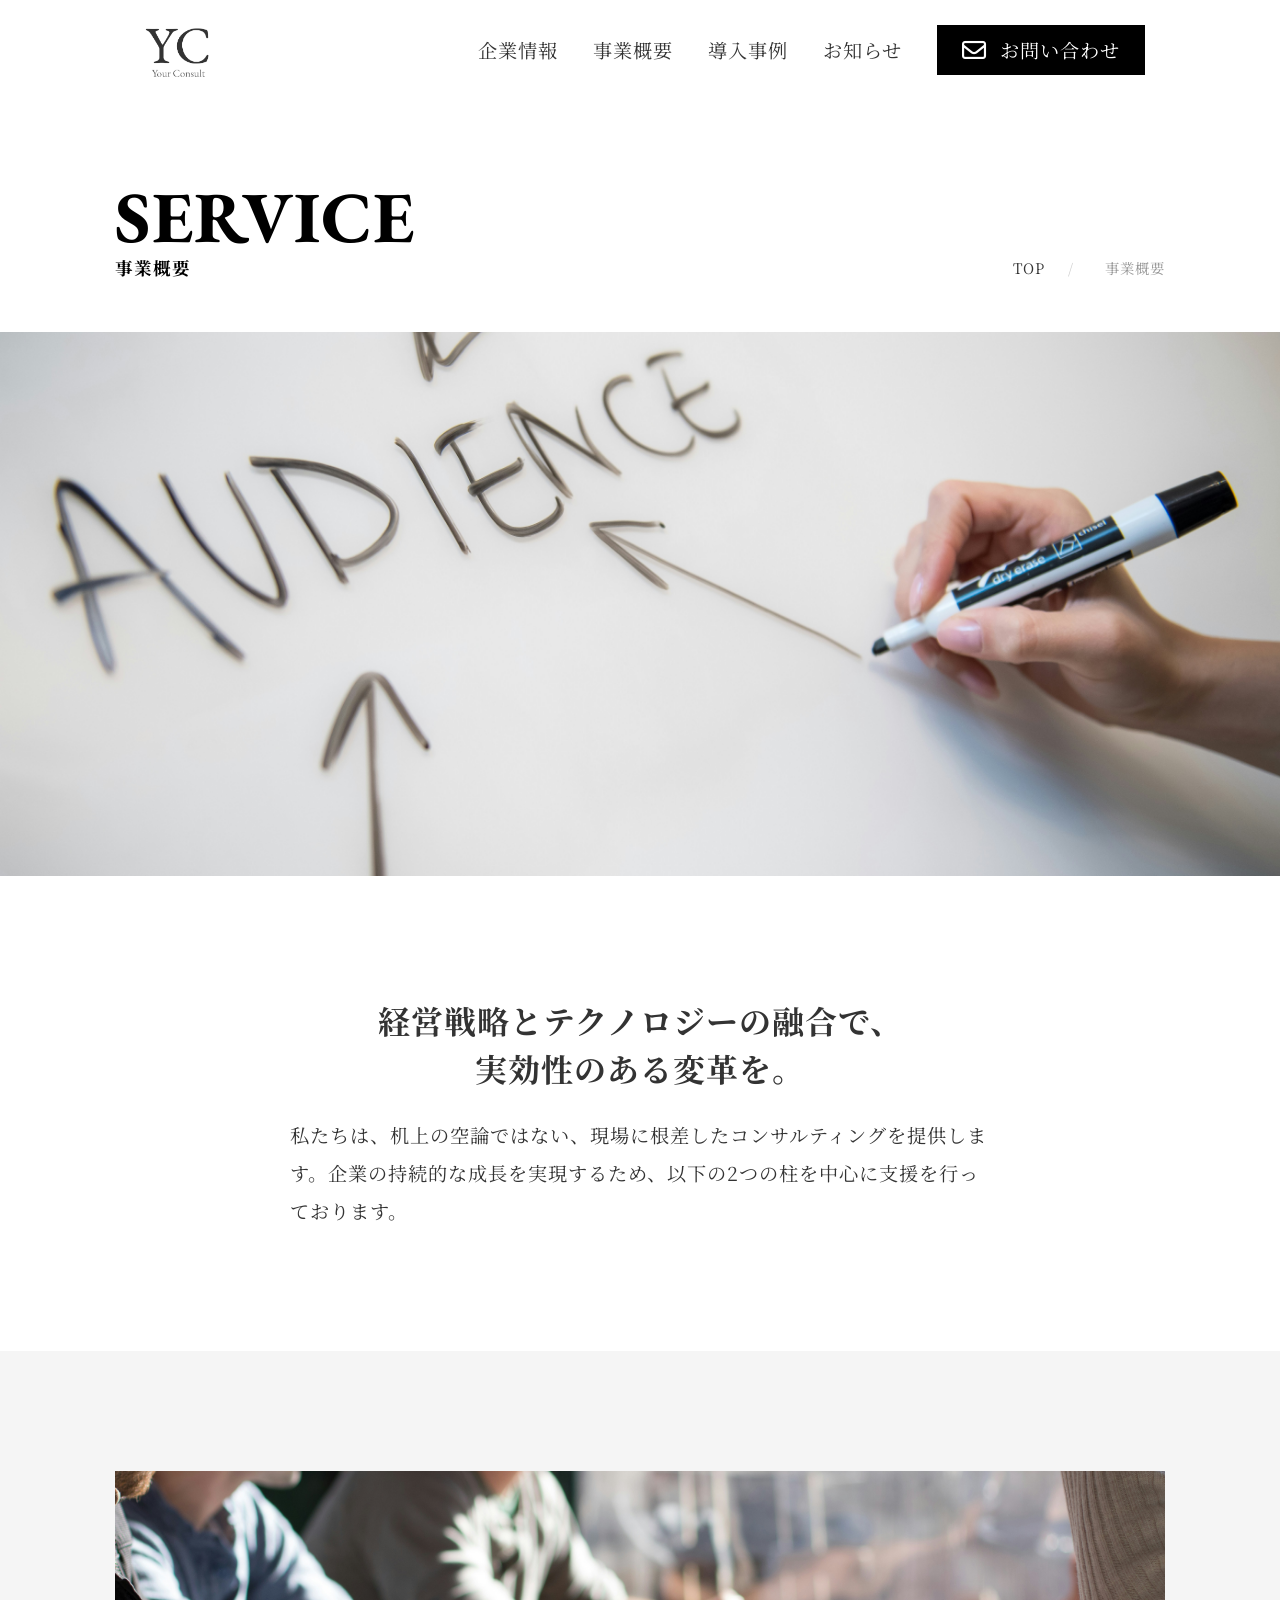
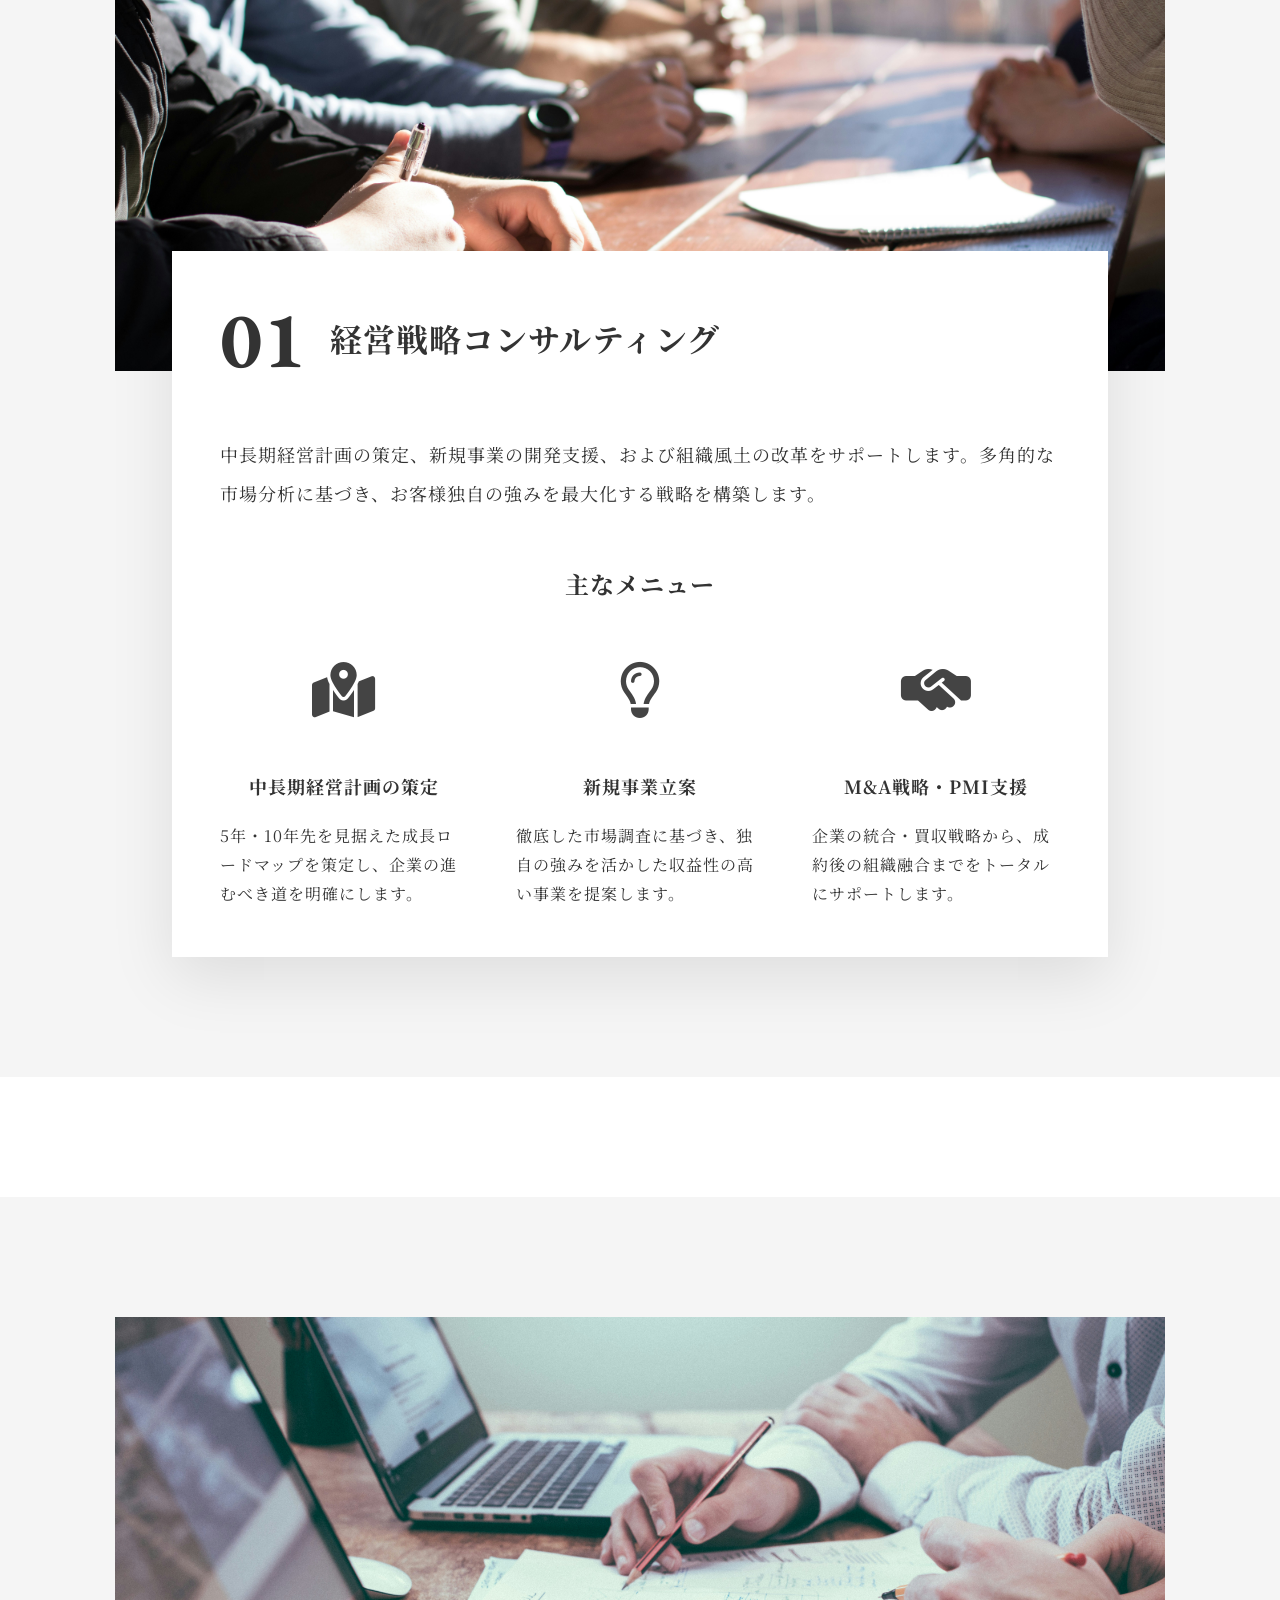
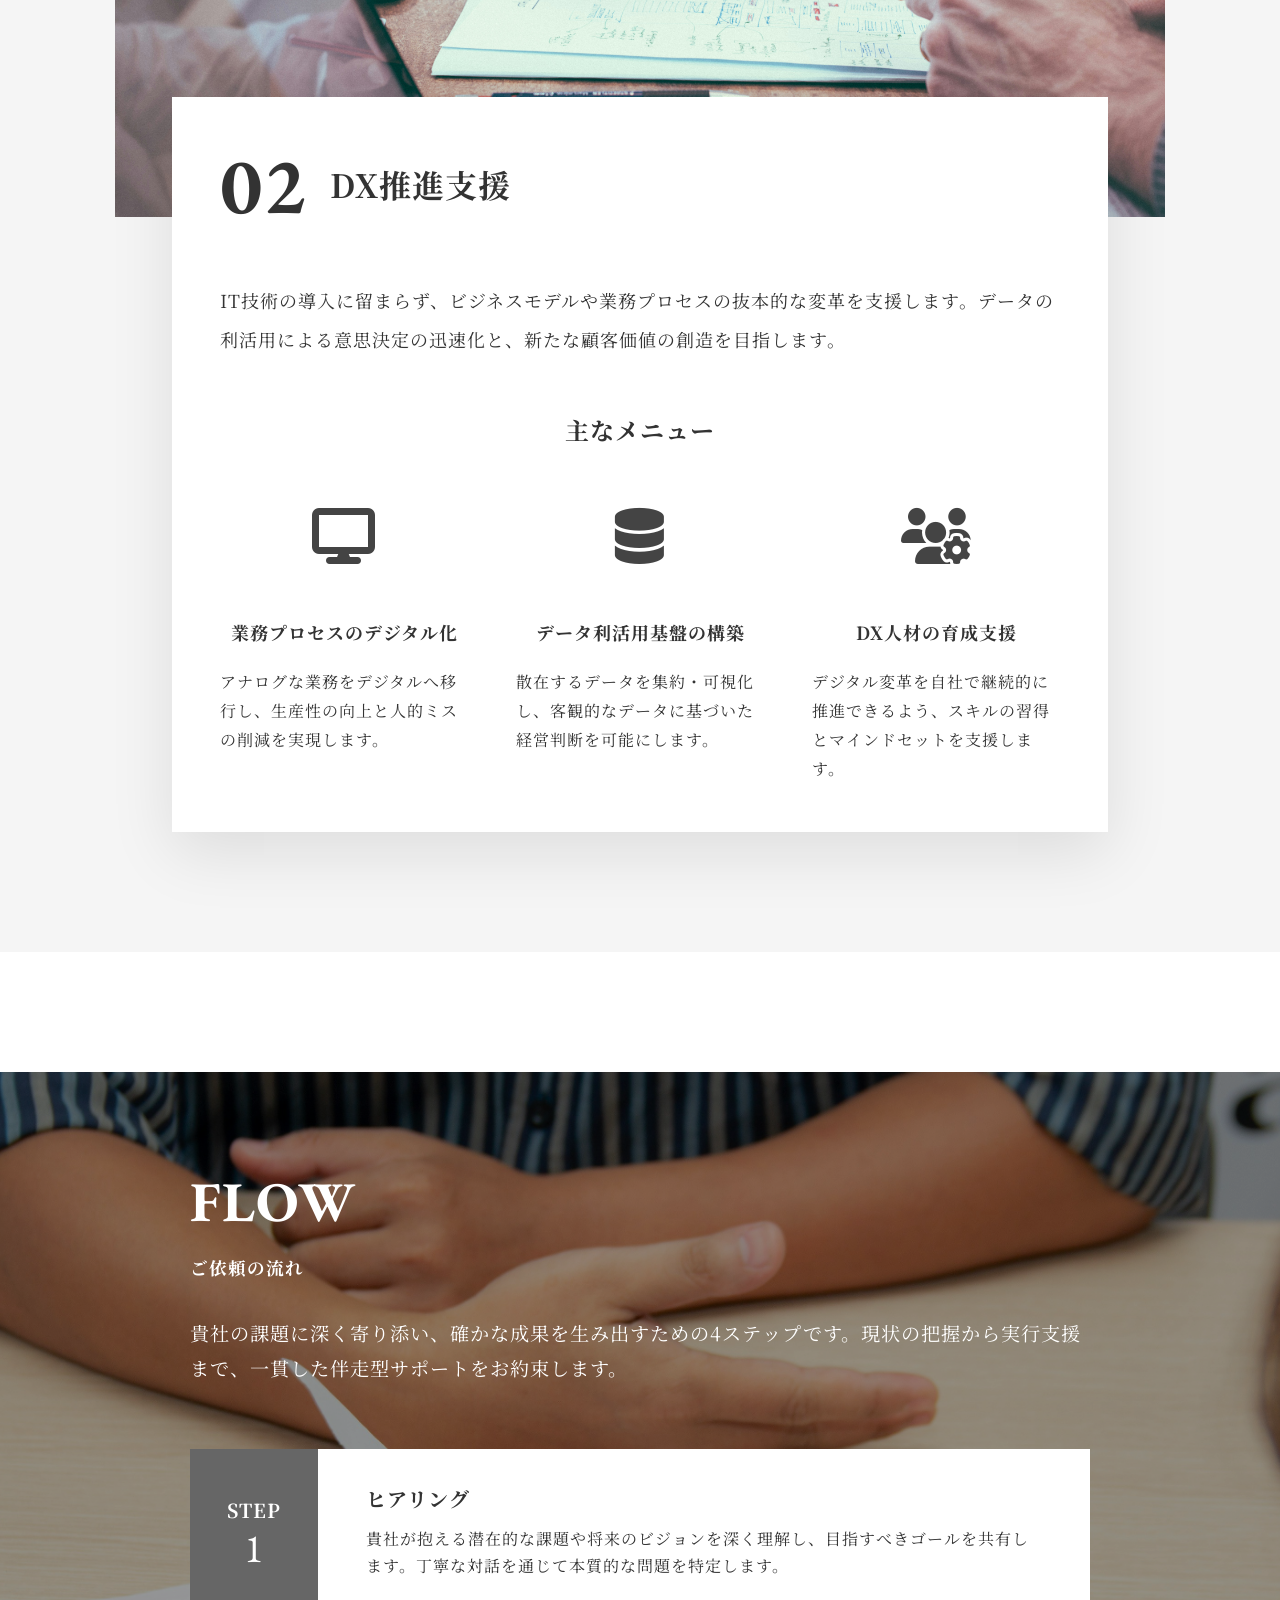
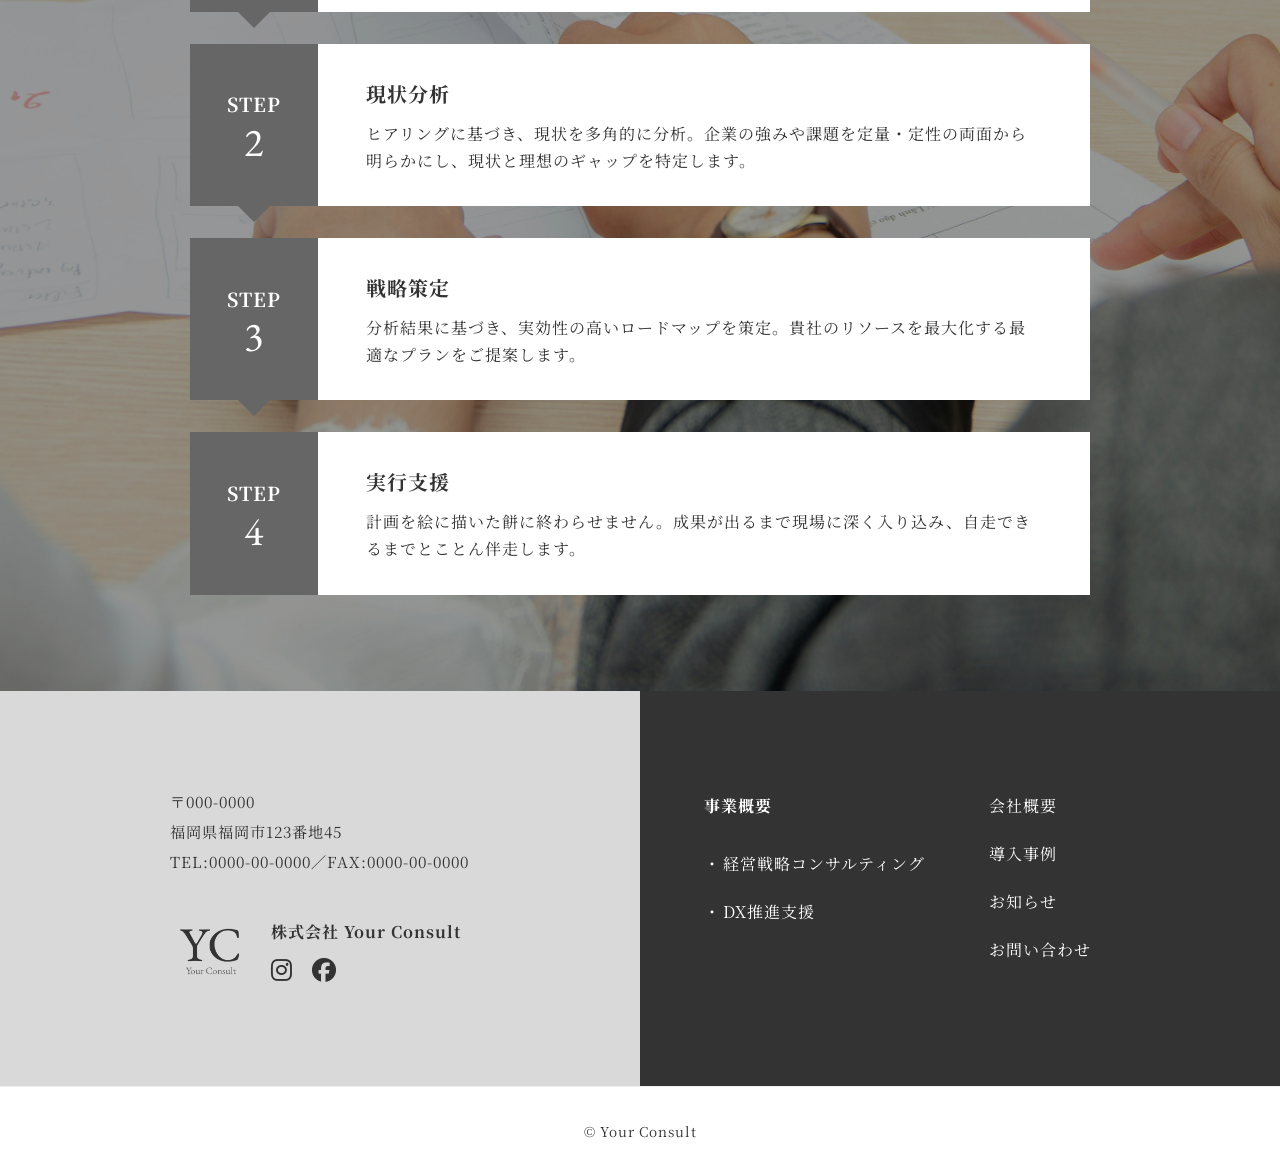
==== commit bd836788: "4月27日修正" ====
--- a/service.html
+++ b/service.html
@@ -83,7 +83,7 @@
 
 <section class="p-service-lead">
   <div class="l-inner">
-    <h3 class="p-service-lead__ttl">経営戦略とテクノロジーの融合で、実効性のある変革を。</h3>
+    <h3 class="p-service-lead__ttl">経営戦略とテクノロジーの融合で、<br>実効性のある変革を。</h3>
     <p class="p-service-lead__txt">
       私たちは、机上の空論ではない、現場に根差したコンサルティングを提供します。企業の持続的な成長を実現するため、以下の2つの柱を中心に支援を行っております。
     </p>
--- a/css/style.css
+++ b/css/style.css
@@ -123,20 +123,20 @@
   z-index: 100;
 }
 .header-wrap {
-  max-width: 100rem;
+  max-width: 65.625rem;
   height: 6.25rem;
   margin: 0 auto;
+  padding-left: 1.25rem;
+  padding-right: 1.25rem;
   display: flex;
   align-items: center;
   justify-content: space-between;
   box-sizing: border-box;
-  padding-right: 1.25rem;
 }
 .header-wrap__logo a {
   display: block;
   line-height: 0;
   transition: opacity 0.3s;
-  padding-left: 1.25rem;
   outline: none;
 }
 .header-wrap__logo a:hover {
@@ -347,9 +347,8 @@
 }
 .footer-left__inner {
   width: 100%;
-  max-width: calc(1000px / 2);
+  max-width: calc(56.25rem / 2);
   padding-inline: 1.25rem;
-  padding-right: 4rem;
 }
 @media screen and (max-width: 767px) {
   .footer-left__inner {
@@ -424,7 +423,7 @@
 }
 .footer-right__inner {
   width: 100%;
-  max-width: calc(1000px / 2);
+  max-width: calc(56.25rem / 2);
   padding-inline: 1.25rem;
   padding-left: 4rem;
 }
@@ -506,7 +505,7 @@
 }
 
 .p-lower-header {
-  padding: 4rem 0 50px;
+  padding: 5rem 0 3rem;
   background-color: #fff;
 }
 @media screen and (max-width: 767px) {
@@ -515,8 +514,8 @@
   }
 }
 .p-lower-header__inner {
-  width: 90%;
-  max-width: 87.5rem;
+  max-width: 65.625rem;
+  padding-inline: 1.125rem;
   margin-inline: auto;
   display: flex;
   justify-content: space-between;
@@ -530,7 +529,7 @@
   }
 }
 .p-lower-header__eng {
-  font-family: "EB Garamond", serif;
+  font-family: "EB Garamond", "Times New Roman", serif;
   font-size: 4.5rem;
   font-weight: bold;
   color: #000;
@@ -553,7 +552,7 @@
 }
 .p-lower-visual__img {
   width: 100%;
-  height: calc(100vh - 80px - 4rem - 50px - 6rem);
+  height: calc(100vh - 6.25rem - 5rem - 3rem - 8rem);
 }
 @media screen and (max-width: 767px) {
   .p-lower-visual__img {
@@ -596,9 +595,8 @@
   }
 }
 .p-top-message__inner {
-  width: 90%;
-  max-width: 87.5rem;
-  margin-inline: auto;
+  max-width: 56.25rem;
+  margin: 0 auto;
 }
 .p-top-message__header {
   margin-bottom: 4rem;
@@ -611,7 +609,7 @@
   }
 }
 .p-top-message__eng {
-  font-family: "EB Garamond", serif;
+  font-family: "EB Garamond", "Times New Roman", serif;
   font-size: 3.5rem;
   font-weight: bold;
   color: #000;
@@ -628,21 +626,27 @@
   color: #000;
 }
 .p-top-message__contents {
-  max-width: 75rem;
-  margin-inline: auto;
+  max-width: 43.75rem;
+  padding-inline: 1.125rem;
   text-align: center;
+  margin: 0 auto;
 }
 .p-top-message__img {
   width: 75%;
   margin-bottom: 4rem;
-  margin-inline: auto;
+  margin: 0 auto;
+}
+@media screen and (max-width: 767px) {
+  .p-top-message__img {
+    margin-bottom: 3rem;
+  }
 }
 .p-top-message__img img {
   width: 100%;
   height: auto;
 }
 .p-top-message__body {
-  max-width: 50rem;
+  max-width: 43.75rem;
   margin-inline: auto;
   text-align: left;
 }
@@ -697,9 +701,9 @@
   }
 }
 .p-corporate__inner {
-  width: 90%;
-  max-width: 87.5rem;
+  max-width: 56.25rem;
   margin-inline: auto;
+  padding-inline: 1.125rem;
 }
 .p-corporate__header {
   margin-bottom: 4rem;
@@ -712,7 +716,7 @@
   }
 }
 .p-corporate__eng {
-  font-family: "EB Garamond", serif;
+  font-family: "EB Garamond", "Times New Roman", serif;
   font-size: 3.5rem;
   font-weight: bold;
   color: #000;
@@ -729,7 +733,7 @@
   color: #000;
 }
 .p-corporate__contents {
-  max-width: 75rem;
+  max-width: 43.75rem;
   margin-inline: auto;
 }
 .p-corporate__table {
@@ -778,9 +782,9 @@
   }
 }
 .p-member__inner {
-  width: 90%;
-  max-width: 87.5rem;
+  max-width: 56.25rem;
   margin-inline: auto;
+  padding-inline: 1.125rem;
 }
 .p-member__header {
   margin-bottom: 4rem;
@@ -817,8 +821,9 @@
   font-size: 1.1rem;
   line-height: 2;
   color: #333;
-  margin-bottom: 4rem;
+  margin: 0 auto 4rem;
   text-align: left;
+  max-width: 43.75rem;
 }
 @media screen and (max-width: 767px) {
   .p-member__lead {
@@ -889,9 +894,9 @@
   }
 }
 .p-access__inner {
-  width: 90%;
-  max-width: 87.5rem;
+  max-width: 56.25rem;
   margin-inline: auto;
+  padding-inline: 1.125rem;
 }
 .p-access__header {
   margin-bottom: 4rem;
@@ -920,7 +925,7 @@
   color: #000;
 }
 .p-access__contents {
-  max-width: 75rem;
+  max-width: 56.25rem;
   margin-inline: auto;
 }
 .p-access__map {
@@ -938,6 +943,11 @@
     aspect-ratio: 4/3;
   }
 }
+.p-access__info-list {
+  max-width: 43.75rem;
+  text-align: left;
+  margin: 0 auto;
+}
 .p-access__info-item {
   display: flex;
   font-size: 1.1rem;
@@ -982,7 +992,7 @@
   background-color: #fff;
 }
 .page-header__inner {
-  max-width: 87.5rem;
+  max-width: 65.625rem;
   margin: 0 auto;
   padding-inline: 1.25rem;
   display: flex;
@@ -995,7 +1005,6 @@
     flex-direction: column;
     align-items: flex-start;
     gap: 1.5rem;
-    padding-top: 4rem;
   }
 }
 .page-header__title-set {
@@ -1057,11 +1066,17 @@
 }
 
 .contact-section {
-  padding: 5rem 0 10rem;
+  padding: 7.5rem 0;
   background-color: #fff;
 }
+@media screen and (max-width: 767px) {
+  .contact-section {
+    padding-top: 5.625rem;
+    padding-bottom: 3rem;
+  }
+}
 .contact-section__inner {
-  max-width: 62.5rem;
+  max-width: 56.25rem;
   margin: 0 auto;
   padding-inline: 1.25rem;
   box-sizing: border-box;
@@ -1140,10 +1155,15 @@
 }
 
 .page-header {
-  padding-top: 2rem;
+  padding-top: 5rem;
+}
+@media screen and (max-width: 767px) {
+  .page-header {
+    padding-top: 3rem;
+  }
 }
 .page-header__inner {
-  max-width: 87.5rem;
+  max-width: 65.625rem;
   margin: 0 auto;
   padding-inline: 1.25rem;
   display: flex;
@@ -1223,7 +1243,7 @@
   }
 }
 .p-news-list__inner {
-  max-width: 87.5rem;
+  max-width: 65.625rem;
   margin: 0 auto;
   padding-inline: 1.25rem;
 }
@@ -1325,7 +1345,7 @@
 }
 @media screen and (max-width: 767px) {
   .p-news-list__inner .top-news__list-item a .date {
-    width: 3rem;
+    width: 4rem;
     font-size: 0.85rem;
     white-space: normal;
   }
@@ -1405,16 +1425,17 @@
 }
 @media screen and (max-width: 767px) {
   .p-service-lead {
-    padding: 1.5rem;
+    padding: 5.625rem 1.125rem;
   }
 }
 .p-service-lead__ttl {
-  font-size: 2.25rem;
+  font-size: 2rem;
   font-weight: bold;
   line-height: 1.5;
-  margin-bottom: 1.5rem;
+  margin: 0 auto 1.5rem;
   color: #333;
   font-family: "Noto Serif JP", serif;
+  max-width: 43.75rem;
 }
 @media screen and (max-width: 767px) {
   .p-service-lead__ttl {
@@ -1423,16 +1444,16 @@
   }
 }
 .p-service-lead__txt {
-  font-size: 1rem;
+  font-size: 1.2rem;
   line-height: 2;
-  max-width: 800px;
+  max-width: 43.75rem;
   margin: 0 auto;
   text-align: left;
   color: #333;
 }
 @media screen and (max-width: 767px) {
   .p-service-lead__txt {
-    font-size: 0.9375rem;
+    font-size: 1rem;
   }
 }
 
@@ -1447,13 +1468,13 @@
   }
 }
 .p-service-content__container {
-  max-width: 100rem;
+  max-width: 65.625rem;
   margin: 0 auto;
   position: relative;
   padding: 0 1.25rem;
 }
 .p-service-content__img {
-  width: 95%;
+  width: 100%;
   margin: 0 auto;
   height: 31.25rem;
 }
@@ -1464,12 +1485,12 @@
 }
 .p-service-content__box {
   background-color: #fff;
-  width: 70%;
+  width: 80%;
   max-width: 70rem;
   margin: -7.5rem auto 0;
   position: relative;
   z-index: 10;
-  padding: 4rem;
+  padding: 3rem;
   box-shadow: 0 1.25rem 3.75rem rgba(0, 0, 0, 0.1);
 }
 @media screen and (max-width: 767px) {
@@ -1539,7 +1560,7 @@
 }
 .p-service-menu__list {
   display: flex;
-  gap: 5rem;
+  gap: 3rem;
 }
 @media screen and (max-width: 767px) {
   .p-service-menu__list {
@@ -1594,7 +1615,7 @@
   z-index: -1;
 }
 .p-service-flow__container {
-  max-width: 75rem;
+  max-width: 56.25rem;
   margin: 0 auto;
   padding: 0 1.25rem;
 }
@@ -1604,8 +1625,7 @@
 }
 .p-service-flow__ttl {
   font-size: 3.5rem;
-  font-family: "EB Garamond", serif;
-  margin-bottom: 0.5rem;
+  font-family: "EB Garamond", "Times New Roman", serif;
 }
 @media screen and (max-width: 767px) {
   .p-service-flow__ttl {
@@ -1638,6 +1658,7 @@
   display: flex;
   align-items: stretch;
   min-height: 8.75rem;
+  margin-bottom: 1rem;
 }
 @media screen and (max-width: 767px) {
   .p-service-flow__item {
@@ -1712,16 +1733,16 @@
   width: 100%;
   background-color: #fff;
   position: relative;
-  height: calc(100vh - 80px);
+  height: calc(95vh - 6.25rem);
   overflow: hidden;
 }
 @media screen and (max-width: 767px) {
   .main-visual {
-    height: calc(100vh - 80px);
+    height: calc(95vh - 6.25rem);
   }
 }
 .main-visual__inner {
-  max-width: 75rem;
+  max-width: 56.25rem;
   margin: 0 auto;
   padding-inline: 1.25rem;
   height: 100%;
@@ -1731,12 +1752,12 @@
 .main-visual__content {
   position: absolute;
   left: 1.25rem;
-  top: 10vh;
+  top: 8vh;
   z-index: 20;
 }
 @media screen and (max-width: 767px) {
   .main-visual__content {
-    top: 3vh;
+    top: 5vh;
   }
 }
 .main-visual__content .main-visual__title {
@@ -1745,7 +1766,7 @@
 }
 .main-visual__content .main-visual__title--main, .main-visual__content .main-visual__title--sub {
   display: block;
-  font-size: 4rem;
+  font-size: 3.5rem;
   line-height: 1.1;
 }
 @media screen and (max-width: 767px) {
@@ -1771,10 +1792,9 @@
   text-shadow: 0 0 1.25rem #fff, 0 0 0.6rem #fff;
 }
 .main-visual__content .main-visual__eng {
-  font-family: "EB Garamond", serif;
+  font-family: "EB Garamond", "Times New Roman", serif;
   font-size: 1.6rem;
   color: #fff;
-  font-style: italic;
   margin-top: 3rem;
   text-shadow: 0.125rem 0.125rem 0.5rem rgba(0, 0, 0, 0.8);
 }
@@ -1790,24 +1810,25 @@
   left: 50%;
   transform: translateX(-50%);
   width: 100vw;
-  height: 70vh;
+  height: 67vh;
   z-index: 1;
 }
 @media screen and (max-width: 767px) {
+  .main-visual__img {
+    height: 70vh;
+  }
+}
+@media screen and (max-width: 480px) {
   .main-visual__img {
     height: 75vh;
   }
 }
-@media screen and (max-width: 480px) {
-  .main-visual__img {
-    height: 78vh;
-  }
-}
 .main-visual__img img {
   display: block;
   width: 100%;
   height: 100%;
   object-fit: cover;
+  vertical-align: bottom;
 }
 
 .top-news {
@@ -1820,17 +1841,22 @@
   }
 }
 .top-news__inner {
-  max-width: 87.5rem;
   margin: 0 auto;
   padding-inline: 1.25rem;
 }
 .top-news__inner .top-news__header {
-  max-width: 75rem;
+  max-width: 56.25rem;
   margin: 0 auto 4rem;
 }
+@media screen and (max-width: 767px) {
+  .top-news__inner .top-news__header {
+    margin-bottom: 3rem;
+  }
+}
 .top-news__inner .top-news__header .top-news__eng {
-  font-family: "EB Garamond", serif;
+  font-family: "EB Garamond", "Times New Roman", serif;
   font-size: 3.5rem;
+  color: #000;
 }
 @media screen and (max-width: 767px) {
   .top-news__inner .top-news__header .top-news__eng {
@@ -1841,6 +1867,7 @@
 .top-news__inner .top-news__header .top-news__jp {
   font-size: 1.1rem;
   font-weight: bold;
+  color: #000;
 }
 @media screen and (max-width: 767px) {
   .top-news__inner .top-news__header .top-news__jp {
@@ -1880,6 +1907,8 @@
   background-color: #333;
 }
 .top-news__inner .top-news__flex-container {
+  max-width: 65.625rem;
+  margin: 0 auto;
   display: flex;
   gap: 4rem;
 }
@@ -1951,7 +1980,7 @@
   background-color: rgba(0, 0, 0, 0.02);
 }
 .top-news__inner .top-news__flex-container .top-news__content .top-news__list-item a .date {
-  font-family: "EB Garamond", serif;
+  font-family: "EB Garamond", "Times New Roman", serif;
   font-size: 1rem;
   color: #333;
   flex-shrink: 0;
@@ -1968,6 +1997,8 @@
   color: #888;
   flex-shrink: 0;
   width: 7rem;
+  border-bottom: solid 1px #888;
+  text-align: center;
 }
 @media screen and (max-width: 767px) {
   .top-news__inner .top-news__flex-container .top-news__content .top-news__list-item a .category {
@@ -2033,20 +2064,18 @@
 }
 @media screen and (max-width: 767px) {
   .p-service {
-    padding: 5.625rem 0;
+    padding: 3rem 0;
   }
 }
 .p-service__inner {
-  max-width: 75rem;
+  max-width: 56.625rem;
   margin: 0 auto;
   padding-inline: 1.25rem;
-  width: 90%;
   overflow: hidden;
   position: relative;
 }
 .p-service__header {
-  margin-bottom: 4rem;
-  text-align: left;
+  margin: 0 auto 4rem;
 }
 @media screen and (max-width: 767px) {
   .p-service__header {
@@ -2055,10 +2084,10 @@
   }
 }
 .p-service__eng {
-  font-family: "EB Garamond", serif;
+  font-family: "EB Garamond", "Times New Roman", serif;
   font-size: 3.5rem;
   font-weight: bold;
-  color: #333;
+  color: #000;
 }
 @media screen and (max-width: 767px) {
   .p-service__eng {
@@ -2068,7 +2097,7 @@
 .p-service__jp {
   font-size: 1.1rem;
   font-weight: bold;
-  color: #333;
+  color: #000;
 }
 .p-service__lead {
   margin-bottom: 4rem;
@@ -2082,10 +2111,11 @@
 @media screen and (max-width: 767px) {
   .p-service__lead {
     font-size: 1rem;
+    margin-bottom: 3rem;
   }
 }
 .p-service__diagram {
-  max-width: 50rem;
+  max-width: 45rem;
   margin: 0 auto;
   width: 100%;
 }
@@ -2100,13 +2130,18 @@
   flex-direction: column;
   align-items: center;
   width: 100%;
+}
+@media screen and (max-width: 767px) {
+  .p-service__decor-arrows {
+    margin: 3rem 0;
+  }
 }
 .p-service__decor-arrows .arrow-item {
   width: 0;
   height: 0;
   border-left: 50px solid transparent;
   border-right: 50px solid transparent;
-  border-top: 50px solid #333;
+  border-top: 50px solid #999;
   display: block;
   margin-top: -12px;
 }
@@ -2114,15 +2149,27 @@
   margin-top: 0;
 }
 .p-service__decor-arrows .arrow-item:nth-child(2) {
-  opacity: 0.7;
+  opacity: 1;
 }
 .p-service__decor-arrows .arrow-item:nth-child(3) {
-  opacity: 0.4;
+  opacity: 1;
+}
+@media screen and (max-width: 480px) {
+  .p-service__decor-arrows .arrow-item {
+    border-left: 30px solid transparent;
+    border-right: 30px solid transparent;
+    border-top: 30px solid #999;
+  }
 }
 .p-service__link-area {
   margin-bottom: 4rem;
   text-align: center;
   width: 100%;
+}
+@media screen and (max-width: 767px) {
+  .p-service__link-area {
+    margin-bottom: 3rem;
+  }
 }
 .p-service__link-text {
   font-size: 2rem;
@@ -2160,7 +2207,7 @@
 @media screen and (max-width: 767px) {
   .p-service__card {
     flex: none;
-    max-width: 100%;
+    width: 90%;
   }
 }
 .p-service__card-img {
@@ -2195,13 +2242,13 @@
 }
 @media screen and (max-width: 767px) {
   .p-service__card-title {
-    font-size: 1.1rem;
+    font-size: 1.2rem;
   }
 }
 .p-service__card-text {
-  font-size: 0.95rem;
+  font-size: 1rem;
   line-height: 1.8;
-  color: #666;
+  color: #333;
 }
 .p-service__card.is-dark {
   background-color: #333;
@@ -2256,29 +2303,28 @@
 }
 @media screen and (max-width: 767px) {
   .p-works {
-    padding: 5rem 0;
+    padding: 5.625rem 0;
   }
 }
 .p-works__inner {
-  max-width: 75rem;
+  max-width: 56.25rem;
   margin-inline: auto;
   padding-inline: 1.25rem;
-  width: 90%;
 }
 .p-works__header {
-  margin-bottom: 4rem;
-  text-align: left;
+  margin-bottom: 0 auto 4rem;
 }
 @media screen and (max-width: 767px) {
   .p-works__header {
     text-align: center;
+    margin-bottom: 3rem;
   }
 }
 .p-works__eng {
-  font-family: "EB Garamond", serif;
+  font-family: "EB Garamond", "Times New Roman", serif;
   font-size: 3.5rem;
   font-weight: bold;
-  color: #333;
+  color: #000;
 }
 @media screen and (max-width: 767px) {
   .p-works__eng {
@@ -2288,7 +2334,7 @@
 .p-works__jp {
   font-size: 1.1rem;
   font-weight: bold;
-  color: #333;
+  color: #000;
 }
 .p-works__slider {
   width: 100%;
@@ -2440,26 +2486,30 @@
   padding: 0 0 7.5rem 0;
   background-color: #fff;
 }
+@media screen and (max-width: 767px) {
+  .p-company {
+    padding-bottom: 5.625rem;
+  }
+}
 .p-company__inner {
-  width: 90%;
-  max-width: 75rem;
+  max-width: 56.25rem;
   margin-inline: auto;
+  padding-inline: 1.125rem;
 }
 .p-company__header {
-  margin-bottom: 5rem;
-  text-align: left;
+  margin-bottom: 4rem;
 }
 @media screen and (max-width: 767px) {
   .p-company__header {
     text-align: center;
-    margin-bottom: 3.5rem;
+    margin-bottom: 3rem;
   }
 }
 .p-company__eng {
-  font-family: "EB Garamond", serif;
+  font-family: "EB Garamond", "Times New Roman", serif;
   font-size: 3.5rem;
   font-weight: bold;
-  color: #333;
+  color: #000;
   line-height: 1;
 }
 @media screen and (max-width: 767px) {
@@ -2470,7 +2520,7 @@
 .p-company__jp {
   font-size: 1.1rem;
   font-weight: bold;
-  color: #333;
+  color: #000;
 }
 .p-company__contents {
   display: flex;
@@ -2486,21 +2536,33 @@
 }
 .p-company__img {
   flex: 1;
-  width: 100%;
+  width: 45%;
+}
+@media screen and (max-width: 767px) {
+  .p-company__img {
+    width: 90%;
+  }
 }
 .p-company__img img {
   width: 100%;
-  height: auto;
+  height: 100%;
   object-fit: cover;
+  min-height: 25rem;
+}
+@media screen and (max-width: 767px) {
+  .p-company__img img {
+    min-height: auto;
+  }
 }
 .p-company__body {
   flex: 1;
-  width: 100%;
+  width: 45%;
   text-align: left;
 }
 @media screen and (max-width: 767px) {
   .p-company__body {
     text-align: center;
+    width: 90%;
   }
 }
 .p-company__title {
@@ -2509,7 +2571,7 @@
   color: #333;
   margin-bottom: 2rem;
   position: relative;
-  padding-bottom: 1.5rem;
+  padding-bottom: 1rem;
   text-align: center;
 }
 .p-company__title::after {
@@ -2518,13 +2580,13 @@
   bottom: 0;
   left: 50%;
   transform: translateX(-50%);
-  width: 6rem;
+  width: 7rem;
   height: 2px;
   background-color: #333;
 }
 @media screen and (max-width: 767px) {
   .p-company__title {
-    font-size: 1.6rem;
+    font-size: 1.2rem;
     text-align: center;
   }
 }
@@ -2586,16 +2648,20 @@
   background-position: center;
   background-repeat: no-repeat;
 }
+@media screen and (max-width: 767px) {
+  .p-contact {
+    padding: 3rem 0;
+  }
+}
 .p-contact__inner {
-  width: 90%;
-  max-width: 87.5rem;
+  max-width: 56.25rem;
   margin-inline: auto;
+  padding-inline: 1.125rem;
 }
 .p-contact__box {
   background-color: rgba(255, 255, 255, 0.85);
   padding: 4rem 2rem;
   text-align: center;
-  border: 1px solid rgba(255, 255, 255, 0.3);
 }
 @media screen and (max-width: 767px) {
   .p-contact__box {
@@ -2603,10 +2669,15 @@
   }
 }
 .p-contact__header {
-  margin-bottom: 3rem;
+  margin-bottom: 4rem;
+}
+@media screen and (max-width: 767px) {
+  .p-contact__header {
+    margin-bottom: 3rem;
+  }
 }
 .p-contact__eng {
-  font-family: "EB Garamond", serif;
+  font-family: "EB Garamond", "Times New Roman", serif;
   font-size: 3.5rem;
   font-weight: bold;
   color: #000;
@@ -2624,6 +2695,11 @@
 }
 .p-contact__body {
   margin-bottom: 4rem;
+}
+@media screen and (max-width: 767px) {
+  .p-contact__body {
+    margin-bottom: 3rem;
+  }
 }
 .p-contact__text {
   font-size: 1.25rem;
@@ -2692,8 +2768,8 @@
 
 .u-fade-up {
   opacity: 0;
-  transform: translateY(3rem); /* 48px分下に下げておく */
-  transition: opacity 1s, transform 1s; /* 1秒かけて変化 */
+  transform: translateY(3rem);
+  transition: opacity 1s, transform 1s;
 }
 
 .u-fade-up.is-show {
@@ -2702,13 +2778,13 @@
 }
 
 .p-works-list {
-  padding: 5rem 0;
+  padding: 5rem 0 0;
   background-color: #fff;
 }
 .p-works-list__inner {
-  width: 90%;
-  max-width: 75rem;
+  max-width: 65.625rem;
   margin-inline: auto;
+  padding-inline: 1.125rem;
 }
 .p-works-list__category {
   margin-bottom: 8rem;
